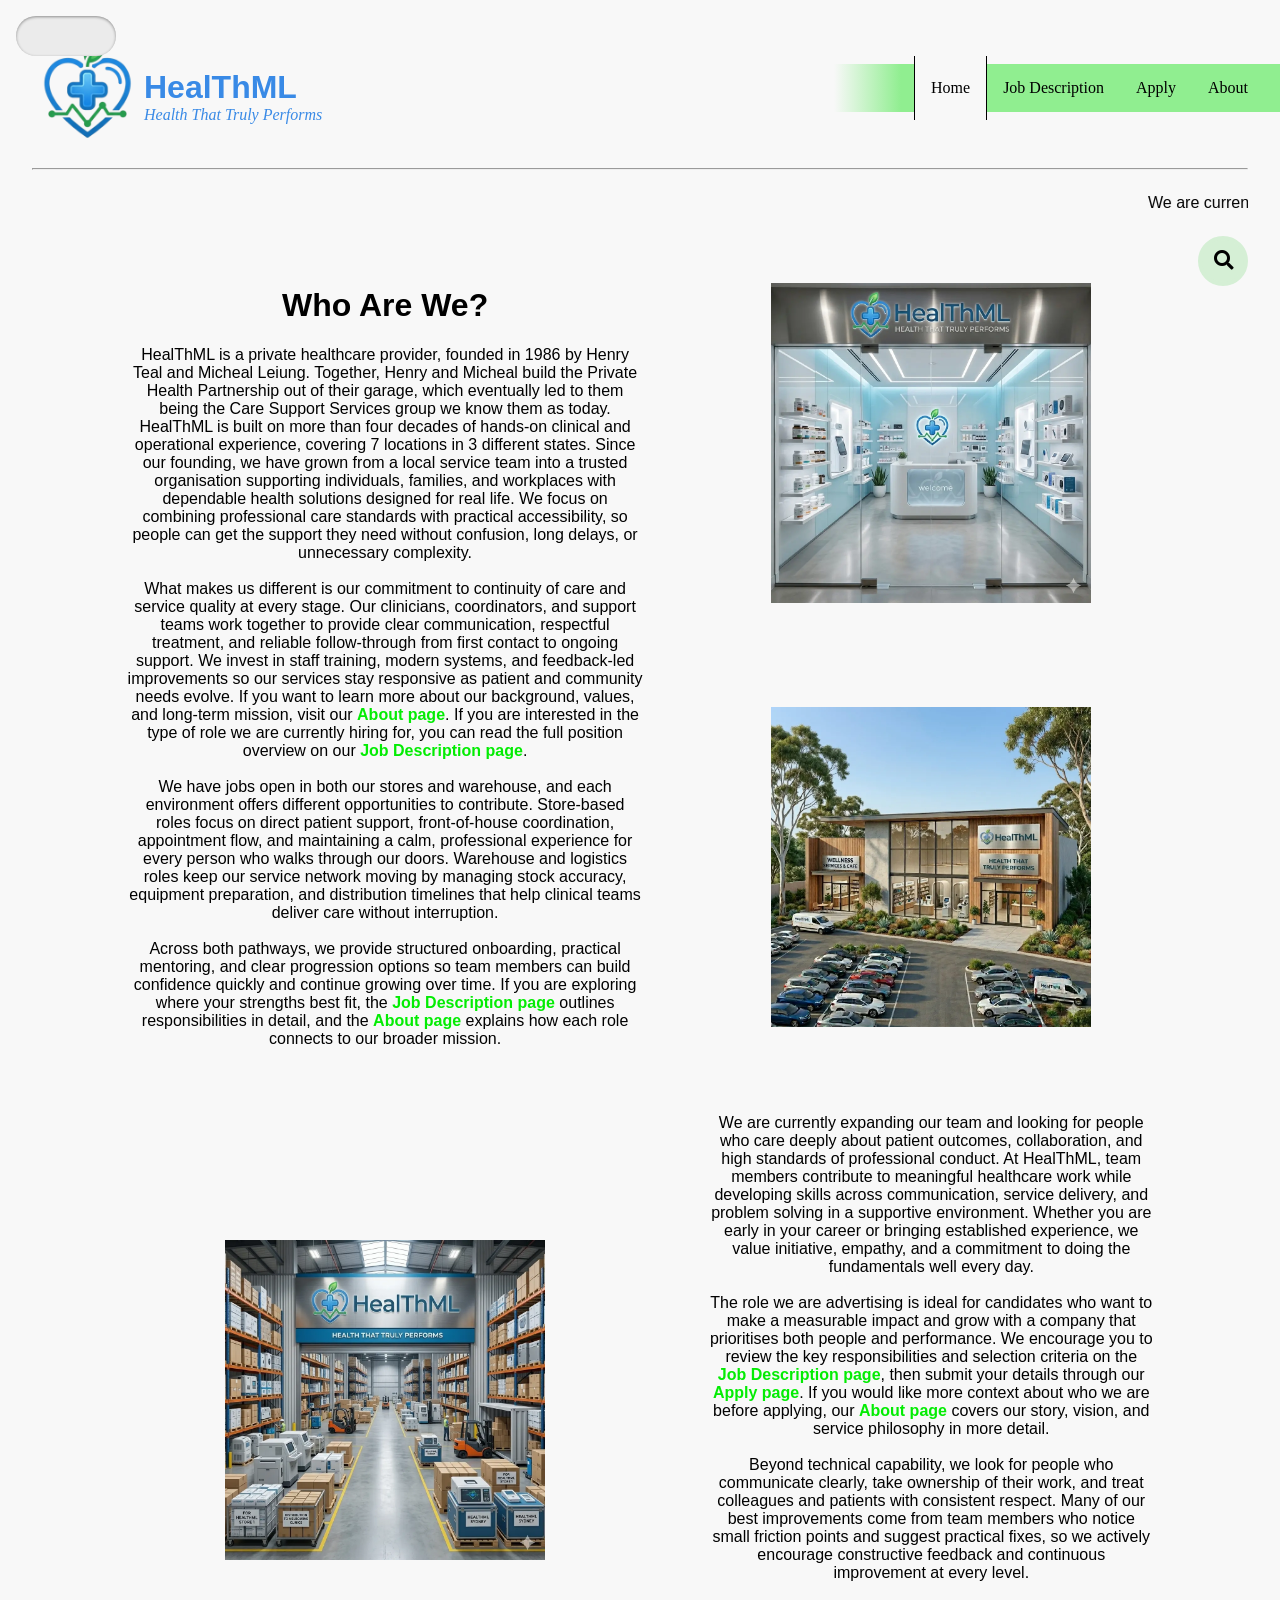
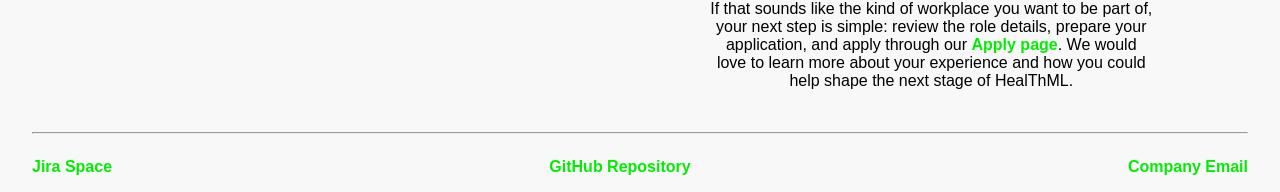
==== index.html @ 68ef6344 "fix(index.html) fixed embed image (hopefully)" ====
<!DOCTYPE html>
<html lang="en">
    <head>
        <meta charset="UTF-8">
        <meta name="viewport" content="width=device-width, initial-scale=1.0">
        <meta name="description" content="Description">
        <meta name="keywords" content="Keywords">
        <meta name="author" content="Tyler Stokes">

        <meta property="og:title" content="HealThML" />
        <meta property="og:description" content="HealThML is the custom HTML and CSS project designed by Tyler Stokes, Zain Khan, Jack Bailey, and Marley Brown" />
        <meta property="og:image" content="/images/logo_full.png" />
        <meta property="og:image:width" content="639" />
        <meta property="og:image:height" content="222" />
        <meta property="og:type" content="website" />

        <title>HealThML Home</title>
        <link rel="stylesheet" href="https://cdnjs.cloudflare.com/ajax/libs/font-awesome/5.15.3/css/all.min.css">
        <link rel="icon" type="image/x-icon" href="/images/favicon.ico">
        <link rel="stylesheet" type="text/css" href="styles/style.css">
        <link rel="stylesheet" type="text/css" href="styles/index_style.css">
    </head>
    <body>

<div class="toggle-wrapper">
  <a href="#dark" class="darkmode-link dark-off"></a>
  <a href="#light" class="darkmode-link dark-on"></a>
</div>

<div id="dark"></div>
<div id="light"></div>
    <div class="background">
        <a href="#main-content" class="skip-link">Skip to main content</a>
        <header>
            <div class="logo">
                <img src="images/logo_transparent.png" alt="Company Logo">
                <div class="logo_text">
                    <h1>HealThML</h1>
                    <p><em>Health That Truly Performs</em></p>
                </div>
            </div>
            <nav id="nav-light" class='nav-style'>
                <ul>
                    <li class="nav_active"><a href="/#light">Home</a></li>
                    <li><a href="job_description#light">Job Description</a></li>
                    <li><a href="apply#light">Apply</a></li>
                    <li><a href="about#light">About</a></li>
                </ul>
            </nav>
            <nav id="nav-dark" class='nav-style'>
                <ul>
                    <li class="nav_active"><a href="/#dark">Home</a></li>
                    <li><a href="job_description#dark">Job Description</a></li>
                    <li><a href="apply#dark">Apply</a></li>
                    <li><a href="about#dark">About</a></li>
                </ul>
            </nav>
        </header>
        <hr>
        <marquee behavior="scroll" direction="left" scrollamount="5" class="marquee">
            <p>We are currently hiring! Check out our <a href="job_description#light" class="link-light">Job Description page</a><a href="job_description#dark" class="link-dark">Job Description page</a> for more details. We would love to have you on our team. If you would like to apply, please visit the <a href="apply#light" class="link-light">Apply</a><a href="apply#dark" class="link-dark">Apply</a> page.</p>
        </marquee>
        <main id="main-content">
            <form action="">
                <label>
                    <input type = "search" placeholder = "Search here...">
                </label>
                <i class="fa fa-search"></i>
            </form>
            <!-- Some of the filler text was created with AI -->
            <table>
                <tr>
                    <td rowspan="2">
                        <h1>Who Are We?</h1>
                        HealThML is a private healthcare provider, founded in 1986 by Henry Teal and Micheal Leiung. Together, Henry and Micheal build the Private Health Partnership out of their garage, which eventually led to them being the Care Support Services group we know them as today. HealThML is built on more than four decades of hands-on clinical and operational experience, covering 7 locations in 3 different states. Since our founding, we have grown from a local service team into a trusted organisation supporting individuals, families, and workplaces with dependable health solutions designed for real life. We focus on combining professional care standards with practical accessibility, so people can get the support they need without confusion, long delays, or unnecessary complexity.
                        <br><br>
                        What makes us different is our commitment to continuity of care and service quality at every stage. Our clinicians, coordinators, and support teams work together to provide clear communication, respectful treatment, and reliable follow-through from first contact to ongoing support. We invest in staff training, modern systems, and feedback-led improvements so our services stay responsive as patient and community needs evolve. If you want to learn more about our background, values, and long-term mission, visit our <a href="about#light" class="link-light">About page</a><a href="about#dark" class="link-dark">About page</a>. If you are interested in the type of role we are currently hiring for, you can read the full position overview on our <a href="job_description#light" class="link-light">Job Description page</a><a href="job_description#dark" class="link-dark">Job Description page</a>.
                        <br><br>
                        We have jobs open in both our stores and warehouse, and each environment offers different opportunities to contribute. Store-based roles focus on direct patient support, front-of-house coordination, appointment flow, and maintaining a calm, professional experience for every person who walks through our doors. Warehouse and logistics roles keep our service network moving by managing stock accuracy, equipment preparation, and distribution timelines that help clinical teams deliver care without interruption.
                        <br><br>
                        Across both pathways, we provide structured onboarding, practical mentoring, and clear progression options so team members can build confidence quickly and continue growing over time. If you are exploring where your strengths best fit, the <a href="job_description#light" class="link-light">Job Description page</a><a href="job_description#dark" class="link-dark">Job Description page</a> outlines responsibilities in detail, and the <a href="about#light" class="link-light">About page</a><a href="about#dark" class="link-dark">About page</a> explains how each role connects to our broader mission.
                    </td>
                    <!-- # Image created with Gemini Ai -->
                    <td><img class="expand" src="images/index/storefront.webp" alt="Smaller Storefront Photo"></td>
                </tr>
                <tr>
                    <!-- # Image created with Gemini Ai -->
                    <td><img class="expand" src="images/index/storefront_2.webp" alt="Larger Storefront Photo"></td>
                </tr>
                <tr>
                    <!-- # Image created with Gemini Ai -->
                    <td><img class="expand" src="images/index/warehouse.webp" alt="Warehouse Photo"></td>
                    <td>
                        We are currently expanding our team and looking for people who care deeply about patient outcomes, collaboration, and high standards of professional conduct. At HealThML, team members contribute to meaningful healthcare work while developing skills across communication, service delivery, and problem solving in a supportive environment. Whether you are early in your career or bringing established experience, we value initiative, empathy, and a commitment to doing the fundamentals well every day.
                        <br><br>
                        The role we are advertising is ideal for candidates who want to make a measurable impact and grow with a company that prioritises both people and performance. We encourage you to review the key responsibilities and selection criteria on the <a href="job_description#light" class="link-light">Job Description page</a><a href="job_description#dark" class="link-dark">Job Description page</a>, then submit your details through our <a href="apply#light" class="link-light">Apply page</a><a href="apply#dark" class="link-dark">Apply page</a>. If you would like more context about who we are before applying, our <a href="about#light" class="link-light">About page</a><a href="about#dark" class="link-dark">About page</a> covers our story, vision, and service philosophy in more detail.
                        <br><br>
                        Beyond technical capability, we look for people who communicate clearly, take ownership of their work, and treat colleagues and patients with consistent respect. Many of our best improvements come from team members who notice small friction points and suggest practical fixes, so we actively encourage constructive feedback and continuous improvement at every level.
                        <br><br>
                        If that sounds like the kind of workplace you want to be part of, your next step is simple: review the role details, prepare your application, and apply through our <a href="apply#light" class="link-light">Apply page</a><a href="apply#dark" class="link-dark">Apply page</a>. We would love to learn more about your experience and how you could help shape the next stage of HealThML.
                    </td>
                </tr>
            </table>
        </main>
        <hr>
        <footer>
            <p><a href="https://week03.atlassian.net/?continue=https%3A%2F%2Fweek03.atlassian.net%2Fwelcome%2Fsoftware%3FprojectId%3D10000&atlOrigin=eyJpIjoiMDAxNWY0ZDYxZmMwNDg2NmJkYjcwYjdlNWU5ZWMwMWQiLCJwIjoiamlyYS1zb2Z0d2FyZSJ9">Jira Space</a></p>
            <p><a href="https://github.com/106429465/razeen-thurs-230-g01">GitHub Repository</a></p>
            <p><a href="mailto:admin@healthml.site">Company Email</a></p>
        </footer>

    </div>
    </body>
</html>
---- styles/style.css ----
@font-face {
  font-family: imperitum;
  src: url('fonts/Imperitum-Regular.ttf');
}

*:not(.nav-style *) {
  box-sizing: border-box;
}

body {
  transition: background-color 0.5s, color 0.5s;
}

.darkmode-link {
  display: block;
  position: relative;
  width: 100px;
  height: 40px;
  border-radius: 40px;
  background-color: #ebebeb;
  box-shadow: inset 0px 1px 3px rgba(0, 0, 0, 0.4);
  transition: 0.3s;
}

.darkmode-link::after {
  content: "";
  position: absolute;
  top: 2px;
  left: 2px;
  width: 36px;
  height: 36px;
  border-radius: 50%;
  background: linear-gradient(180deg, #ffcc89, #d8860b);
  transition: 0.3s;
}

.dark-on {
  display: none;
}

:root:has(#dark:target) .dark-off {
  display: none;
}

:root:has(#dark:target) .dark-on {
  display: block;
  background-color: #242424;
}

:root:has(#dark:target) .dark-on::after {
  left: 62px;
  background: linear-gradient(180deg, #777, #3a3a3a);
}

.link-dark {
  display: none !important;
}

.link-light {
  display: inline-block !important;
}

#nav-light {
  display: inline-block;
}

#nav-dark {
  display: none;
}

:root:has(#dark:target) #nav-light {
  display: none;
}

:root:has(#dark:target) #nav-dark {
  display: block;
}


:root:has(#dark:target) .link-light {
  display: none !important;
}

:root:has(#dark:target) .link-dark {
  display: inline-block !important;
}

:root:has(#light:target) .link-dark {
  display: none;
}

:root:has(#light:target) .link-light {
  display: inline-block;
}

:root:has(#light:target) {
  --bg: white;
  --text: black;
  --toggle-bg: #ebebeb;
  --gradient-bg1: #ffcc89;
  --gradient-bg2: #d8860b;
  --label-left: 2px;
  --primary-color: lime;
  --secondary-color: lightgray;
  --accent-color: lightgreen;
  --text-color: black;
  --link-color: #03ec03;
  --background-color: #f8f8f8;
  --button-color: white;
  --button-background-color: black;
  --button-hover-background-color: #333333;
  --search-color: #d5efd5;
  --table-color: black;
}

:root {
  --bg: white;
  --text: black;
  --toggle-bg: #ebebeb;
  --gradient-bg1: #ffcc89;
  --gradient-bg2: #d8860b;
  --label-left: 2px;
  --primary-color: lime;
  --secondary-color: lightgray;
  --accent-color: lightgreen;
  --text-color: black;
  --link-color: #03ec03;
  --background-color: #f8f8f8;
  --button-color: white;
  --button-background-color: black;
  --button-hover-background-color: #333333;
  --search-color: #d5efd5;
  --table-color: black;
}

@media (prefers-color-scheme: dark) {
  :root:has(#dark:target) {
    --bg: black;
    --text: white;
    --toggle-bg: #242424;
    --gradient-bg1: #777;
    --gradient-bg2: #3a3a3a;
    --label-left: 98px;
    --transformantion: translateX(-100%);
    --primary-color: #00b300;
    --secondary-color: #a6a6a6;
    --accent-color: #398AE6;
    --button-color: #cccccc;
    --button-background-color: #333333;
    --button-hover-background-color: #cccccc;
    --text-color: #ffffff;
    --link-color: #0ac2e3;
    --background-color: #333333;
    --search-color: #31688a;
    --table-color: white;
  }
}

.toggle-wrapper {
  position: absolute;
  top: 1em;
  left: 1em;
}

@media (prefers-color-scheme: dark) {
  #darkmode-toggle:checked~* {
    --bg: white;
    --text: black;
    --toggle-bg: #ebebeb;
    --gradient-bg1: #ffcc89;
    --gradient-bg2: #d8860b;
    --label-left: 37px;
    --primary-color: #00b300;
    --secondary-color: #a6a6a6;
    --accent-color: #99e699;
    --button-color: #cccccc;
    --button-background-color: #333333;
    --button-hover-background-color: #cccccc;
    --text-color: #ffffff;
    --link-color: #1a2d1a;
    --background-color: #333333;
    --search-color: #1a2d1a;
    --primary-color: lime;
    --secondary-color: lightgray;
    --accent-color: lightgreen;
    --text-color: black;
    --link-color: #345634;
    --background-color: #f8f8f8;
    --button-color: white;
    --button-background-color: black;
    --button-hover-background-color: #333333;
    --search-color: #d5efd5;
    --table-color: black;
  }
}


.nav-style {
  text-align: center;
  background-image: linear-gradient(to left, var(--accent-color) 85%, transparent 100%);
  padding: 0 1em 0 5em;
  position: absolute;
  height: 3em;
  right: 0;
  font-family: imperitum, cursive;
}

.nav-style ul {
  margin: 0;
  padding: 0;
  display: inline-flex;
  list-style-type: none;
}

.nav-style ul li {
  text-align: center;
  padding: 1em;
  top: -0.5em;
  align-content: center;
  position: relative;
  display: inline-block;
}

.nav_active {
  cursor: default;
  pointer-events: none;
  border-left: 1px solid var(--text) !important;
  border-right: 1px solid var(--text) !important;
  height: 2em;
  top: -0.5em;
  padding: 0 0 0 0;
  background-color: var(--background-color);
}


@view-transition {
  #navigation: auto;
}

@keyframes FadeOut {
  from {
    opacity: 1;
  }

  to {
    opacity: 0;
  }
}

@keyframes FadeIn {
  from {
    opacity: 0;
  }

  to {
    opacity: 1;
  }
}

main {
  view-transition-name: main-content;
}

::view-transition-group(main-content) {
  background: var(--background-color);
}

::view-transition-old(main-content) {
  animation: FadeOut 0.5s ease-out both;
}

::view-transition-new(main-content) {
  opacity: 0;
  animation: FadeIn 0.25s ease-in 0.25s both;
}

.skip-link {
  position: absolute;
  top: -100px;
  left: 0;
  background: #FFF;
  color: #000;
  padding: 10px;
  z-index: 100;
  transition: top 0.3s;
}

.skip-link:focus {
  top: 0;
}

header {
  display: flex;
  align-items: center;
  justify-content: center;
  color: #1678c3;
  padding-bottom: 1em;
}

@media (max-width: 1340px) {
  header {
    justify-content: flex-start;
  }
}

@media (max-width: 850px) {
  header {
    flex-direction: column-reverse;
  }

  .nav-style {
    justify-content: center;
    right: revert;
    background-image: linear-gradient(to left, transparent 0%, var(--accent-color) 15%, var(--accent-color) 85%, transparent 100%);
    padding: 0 5em 0 5em;
  }

  .logo {
    padding-bottom: 4.5em;
  }
}

.logo {
  justify-content: center;
  display: flex;
  align-items: center;
  color: #398AE6;
}

header img {
  width: 7em;
  height: auto;
}

header p {
  margin-top: 0;
  font-family: cursive;
}

header h1 {
  margin: 1em 0 0 0;
  padding: 0;
}

body {
  background-color: var(--background-color);
  color: var(--text-color);
  font-family: 'Arial', sans-serif;
  margin: 0;
  display: flex;
  height: 100%;
  box-sizing: border-box;
}

html {
  height: 100%;
}

.background {
  background-color: var(--background-color);
  color: var(--text-color);
  font-family: 'Arial', sans-serif;
  width: 100%;
  min-height: 100%;
  padding: 2rem 2rem;
}

a {
  position: relative;
  display: inline-block;
  text-decoration: none;
  color: var(--text);
}

a:not(.nav-style *) {
  font-weight: bold;
  color: var(--link-color);
}

a::after {
  content: '';
  position: absolute;
  left: 0;
  right: 0;
  transform: scaleX(0);
  height: 2px;
  bottom: 0;
  background-color: var(--text-color);
  transform-origin: bottom right;
  transition: transform 0.25s ease-out;
}

a:not(.nav-style *)::after {
  background-color: var(--link-color);
}

a:hover::after {
  transform: scaleX(1);
  transform-origin: bottom left;
}

footer {
  display: flex;
  justify-content: space-between;
}

footer a {
  z-index: 1;
}

.expand {
  -webkit-transition-property: all;
  -webkit-transition-duration: 0.3s;
  -webkit-transition-timing-function: ease;
}

.expand:hover {
  transform: scale(1.5);
  z-index: 4;
}
---- styles/index_style.css ----
#main-content {
    position: relative;
    z-index: 2;
}

form {
    right: 0;
    position: absolute;
    top: 1.8em;
    transform: translateY(-50%);
    transition: width 1s;
    z-index: 5;
    width: 50px;
    height: 50px;
    background: var(--search-color);
    box-sizing: border-box;
    border-radius: 25px;
    border: 4px solid var(--search-color);
}

input {
    position: absolute;
    top: 0;
    left: 0;
    width: 90%;
    height: 42px;
    line-height: 30px;
    outline: 0;
    border: 0;
    display: none;
    font-size: 1em;
    border-radius: 20px;
    padding: 0 20px;
    background-color: var(--search-color);
    color: var(--text);
}

input::placeholder {
    color: var(--text)
}

label {
    transition: all 1s;
}

.fa {
    box-sizing: border-box;
    padding: 10px;
    width: 42px;
    height: 42px;
    position: absolute;
    top: 0;
    right: 0;
    border-radius: 50%;
    color: var(--text);
    text-align: center;
    font-size: 1.2em;
    transition: all 1s;
}

form:hover {
    width: 300px;
    cursor: pointer;
}

form:hover input {
    display: block;
}

form:hover .fa {
    background: var(--text);
    color: var(--search-color);
}

img {
    width: 20em;
}

@media (max-width: 850px) {
    img {
        width: 100%;
    }
}
    
table {
    margin: 0 auto;
    justify-content: center;
    text-align: center;
    width: 90%;
    align-items: center;
}

table td {
    padding: 2em;
}
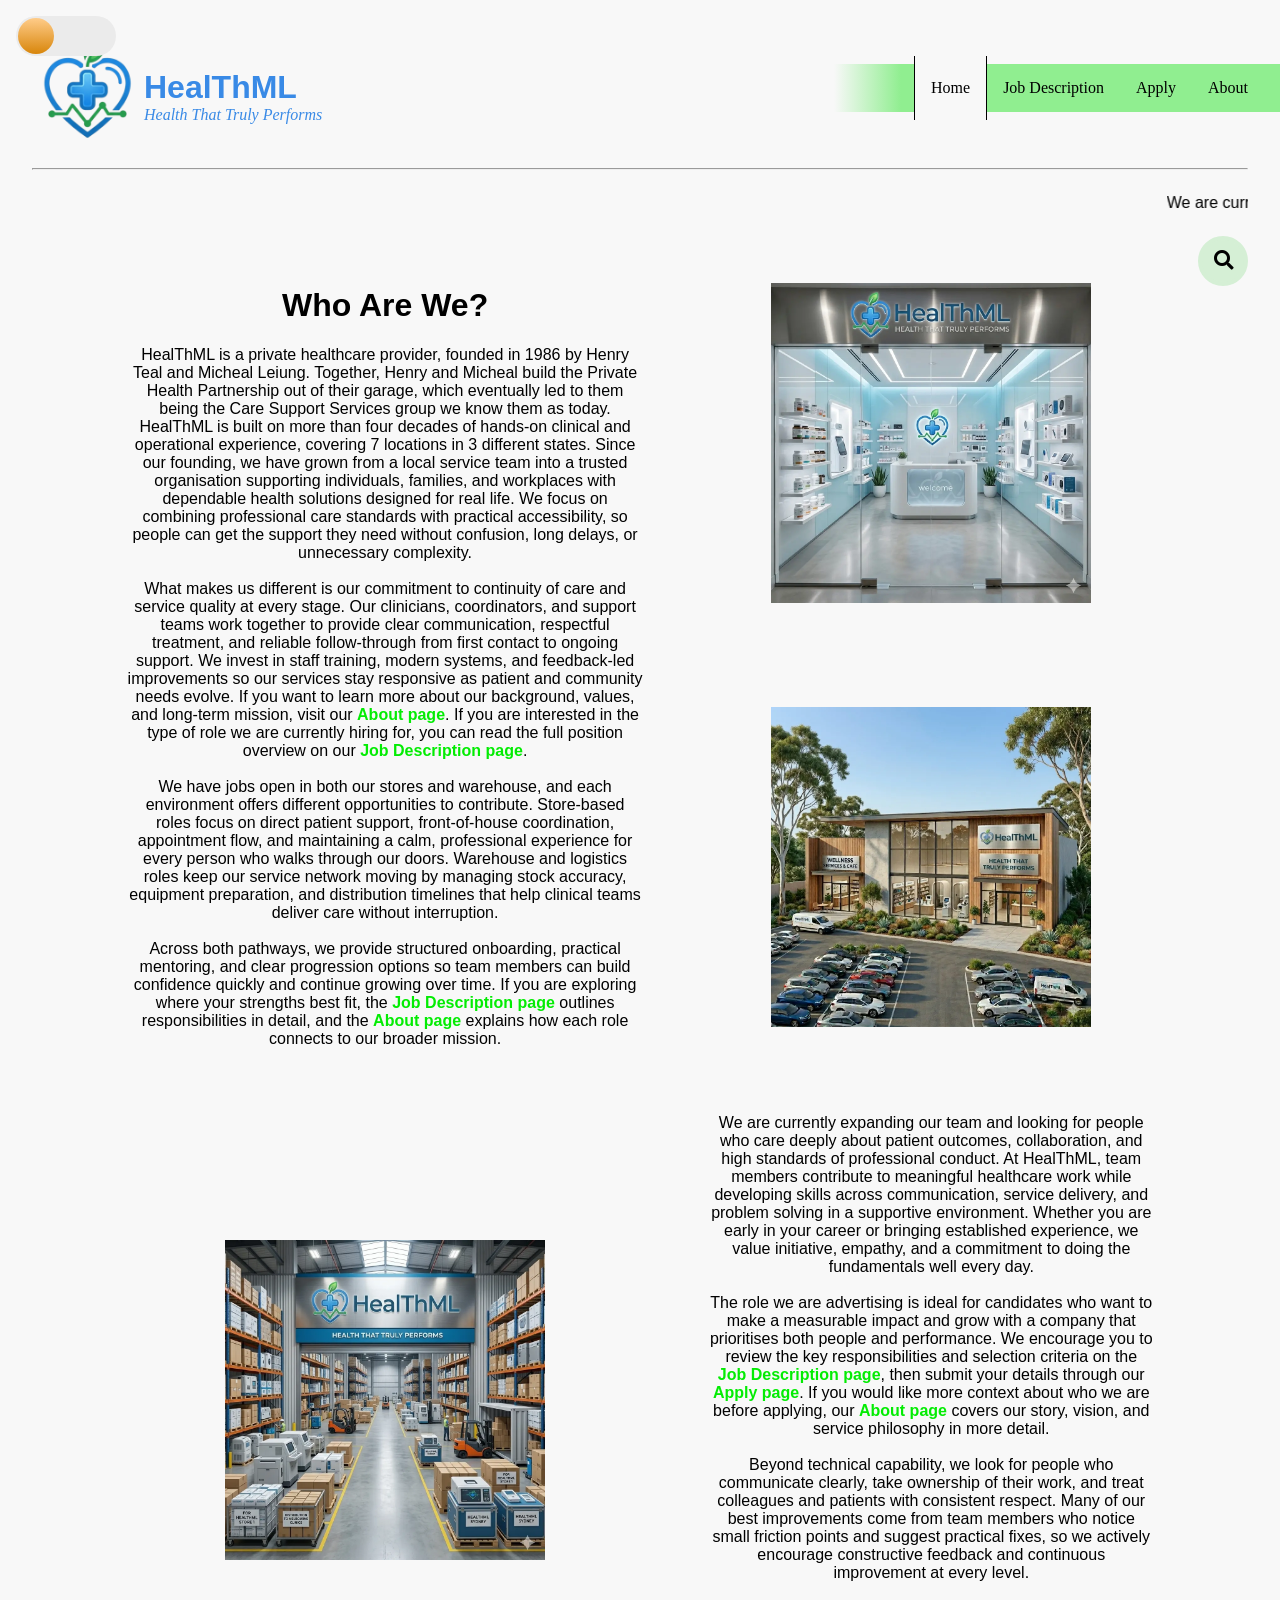
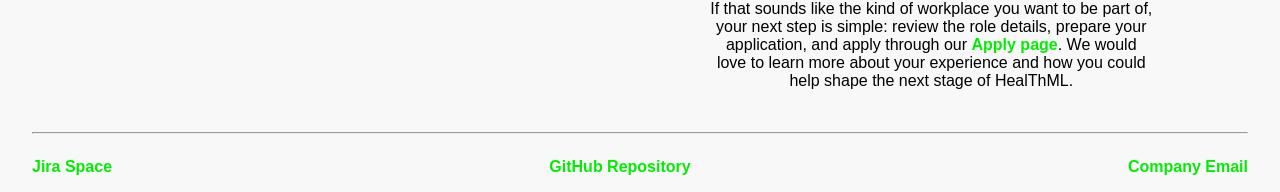
==== commit 9a4af6f1: "fix(*.html, *.css) fixed dark/light mode toggle animations and fixed mobile layout" ====
--- a/index.html
+++ b/index.html
@@ -22,10 +22,12 @@
     </head>
     <body>
 
+    <div class="toggle-bg">
 <div class="toggle-wrapper">
   <a href="#dark" class="darkmode-link dark-off"></a>
   <a href="#light" class="darkmode-link dark-on"></a>
 </div>
+      </div>
 
 <div id="dark"></div>
 <div id="light"></div>
--- a/styles/style.css
+++ b/styles/style.css
@@ -9,6 +9,34 @@
 
 body {
   transition: background-color 0.5s, color 0.5s;
+}
+
+.toggle-bg {
+  position: absolute;
+  width: 100px;
+  height: 40px;
+  border-radius: 40px;
+  background-color: var(--toggle-bg);
+  transition: 0.3s;
+  z-index: 1;
+}
+
+.toggle-bg::after {
+  content: "";
+  position: absolute;
+  top: 2px;
+  left: var(--label-left);
+  width: 36px;
+  height: 36px;
+  border-radius: 50%;
+  background: linear-gradient(180deg, var(--gradient-bg1), var(--gradient-bg2));
+  transition: all 0.3s ease-in-out;
+}
+
+.dark-off,
+.dark-on {
+  z-index: 2;
+  opacity: 0;
 }
 
 .darkmode-link {
@@ -19,10 +47,11 @@
   border-radius: 40px;
   background-color: #ebebeb;
   box-shadow: inset 0px 1px 3px rgba(0, 0, 0, 0.4);
-  transition: 0.3s;
+  transition: all 0.3s ease-in-out;
 }
 
 .darkmode-link::after {
+  display: block;
   content: "";
   position: absolute;
   top: 2px;
@@ -31,8 +60,9 @@
   height: 36px;
   border-radius: 50%;
   background: linear-gradient(180deg, #ffcc89, #d8860b);
-  transition: 0.3s;
-}
+  transition: all 0.3s ease-in-out;
+}
+
 
 .dark-on {
   display: none;
@@ -140,7 +170,7 @@
     --toggle-bg: #242424;
     --gradient-bg1: #777;
     --gradient-bg2: #3a3a3a;
-    --label-left: 98px;
+    --label-left: 62px;
     --transformantion: translateX(-100%);
     --primary-color: #00b300;
     --secondary-color: #a6a6a6;
@@ -156,11 +186,13 @@
   }
 }
 
+.toggle-bg,
 .toggle-wrapper {
   position: absolute;
   top: 1em;
   left: 1em;
 }
+
 
 @media (prefers-color-scheme: dark) {
   #darkmode-toggle:checked~* {
@@ -377,7 +409,7 @@
   color: var(--link-color);
 }
 
-a::after {
+a::after:not(.darkmode-link) {
   content: '';
   position: absolute;
   left: 0;
@@ -390,6 +422,7 @@
   transition: transform 0.25s ease-out;
 }
 
+
 a:not(.nav-style *)::after {
   background-color: var(--link-color);
 }
@@ -418,3 +451,74 @@
   transform: scale(1.5);
   z-index: 4;
 }
+
+@media (max-width: 850px) {
+
+  header {
+    display: flex !important;
+    flex-direction: column !important;
+    align-items: center !important;
+    padding-top: 5em !important;
+  }
+
+  .logo {
+    flex-direction: column !important;
+    text-align: center !important;
+    width: 100% !important;
+  }
+
+  .toggle-wrapper {
+    position: absolute !important;
+    top: 10px !important;
+    left: 50% !important;
+    transform: translateX(-50%);
+  }
+
+  .nav-style {
+    position: relative !important;
+    width: 100% !important;
+    height: auto !important;
+    padding: 10px 0 !important;
+    background-image: none !important;
+    background-color: var(--accent-color) !important;
+    right: auto !important;
+  }
+
+  .nav-style ul {
+    display: flex !important;
+    flex-wrap: wrap !important;
+    justify-content: center !important;
+  }
+
+  .nav-style ul li {
+    padding: 10px !important;
+  }
+
+  .background {
+    padding: 1rem 0.5rem !important;
+  }
+
+  table,
+  thead,
+  tbody,
+  tr,
+  td {
+    display: block !important;
+    width: 100% !important;
+  }
+
+  td {
+    padding: 10px 0 !important;
+    box-sizing: border-box;
+  }
+
+  td img {
+    width: 100% !important;
+    height: auto !important;
+    max-width: 400px;
+    display: block;
+    margin: 20px auto !important;
+  }
+
+
+}
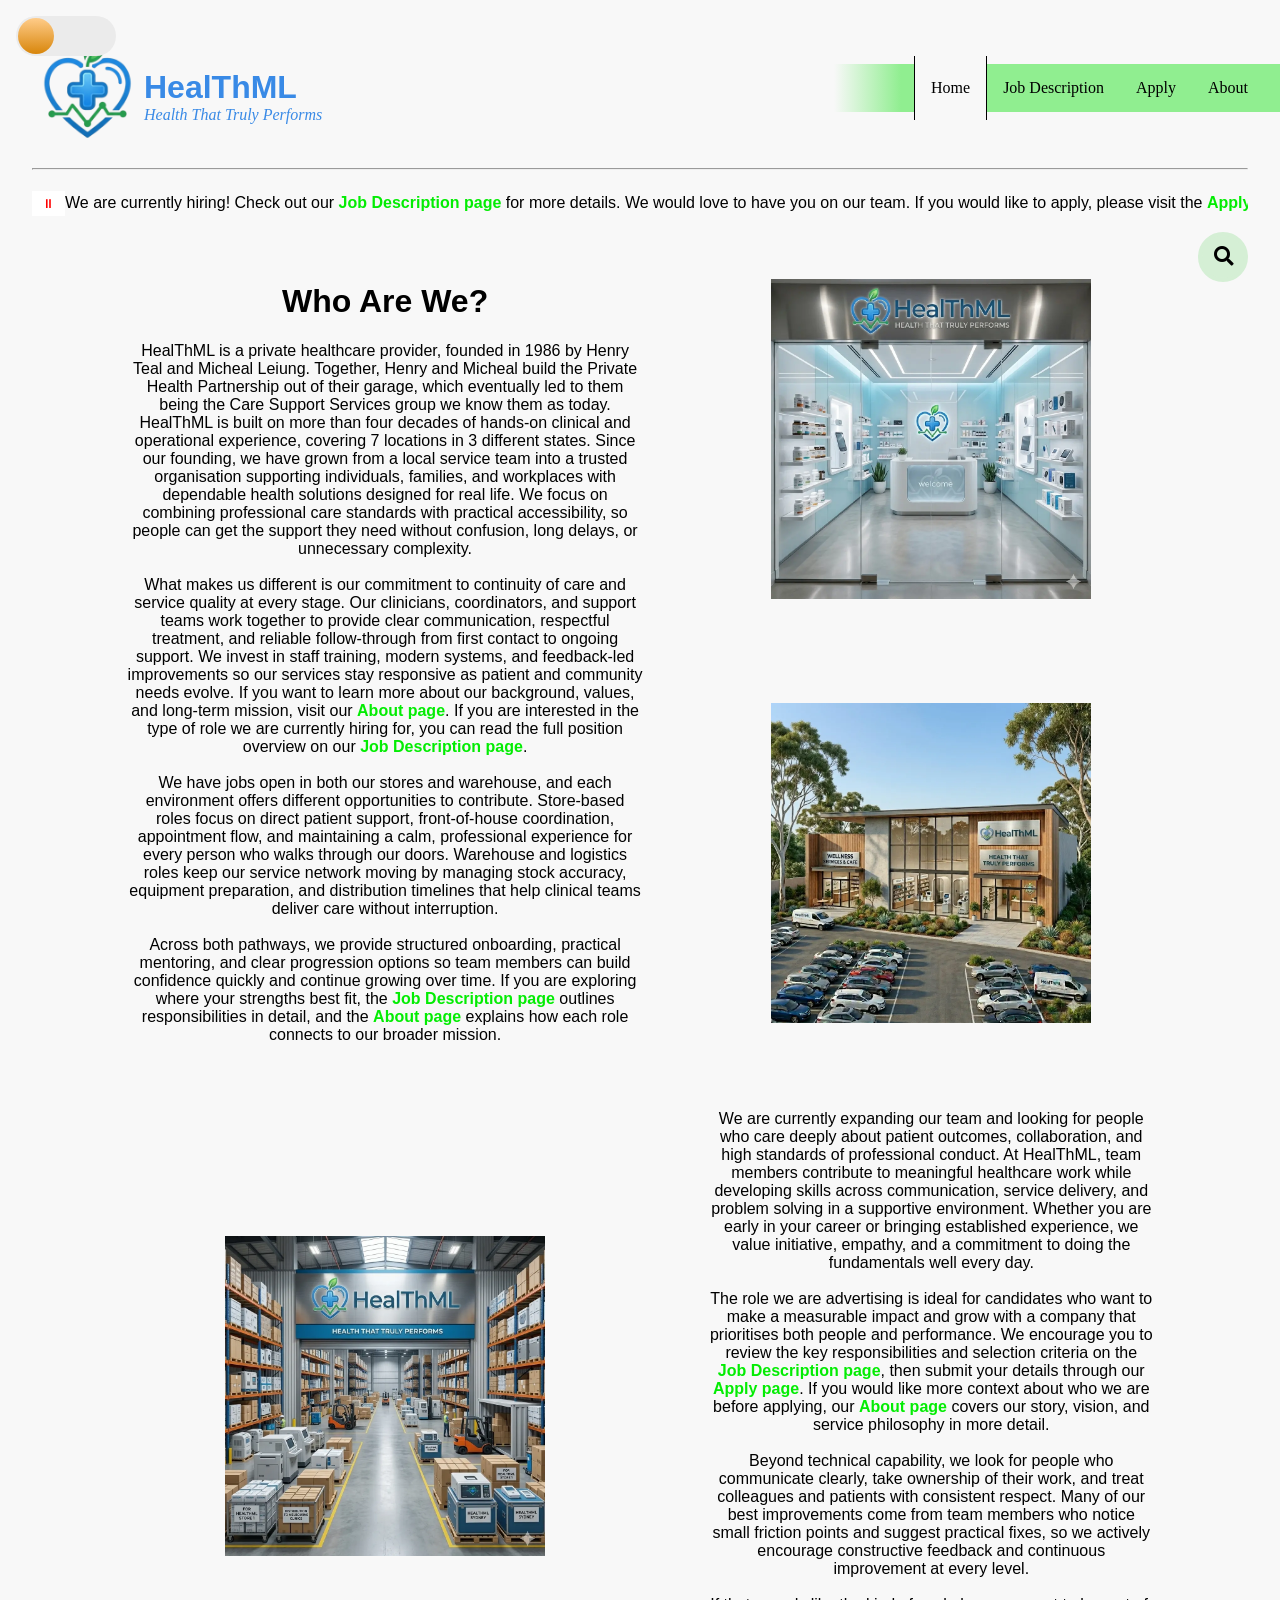
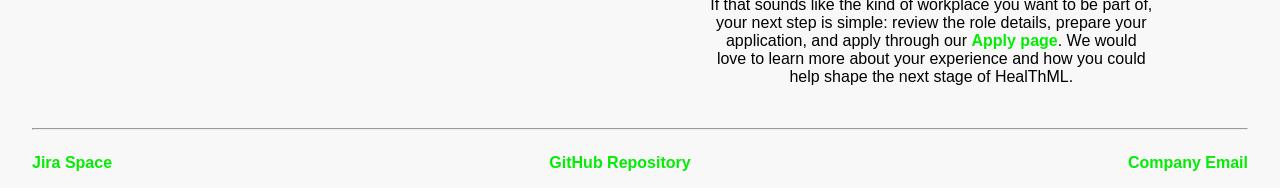
==== commit 9e4423b4: "fix,feat,style(*.html, *.css) fixed WAVE issue that I caused and added pause button to marquee and m" ====
--- a/index.html
+++ b/index.html
@@ -1,5 +1,5 @@
 <!DOCTYPE html>
-<html lang="en">
+<html lang="en-au">
     <head>
         <meta charset="UTF-8">
         <meta name="viewport" content="width=device-width, initial-scale=1.0">
@@ -22,17 +22,23 @@
     </head>
     <body>
 
-    <div class="toggle-bg">
-<div class="toggle-wrapper">
-  <a href="#dark" class="darkmode-link dark-off"></a>
-  <a href="#light" class="darkmode-link dark-on"></a>
+<a href="#main-dark" class="skip-link link-dark" aria-label="Skip to main content">Skip to main content</a>
+<a href="#main-light" class="skip-link link-light" aria-label="Skip to main content">Skip to main content</a>
+
+<div class="toggle-bg">
+    <div class="toggle-wrapper">
+        <input type="checkbox" id="dark-mode-toggle" class="theme-check" style="display:none;">
+        
+        <label for="dark-mode-toggle" class="darkmode-link"></label>
+
+        <a href="#dark" class="persistence-link link-light" aria-hidden="true" aria-label="Switch to dark mode toggle"></a>
+        <a href="#light" class="persistence-link link-dark" aria-hidden="true" aria-label="Switch to light mode toggle"></a>
+    </div>
 </div>
-      </div>
 
 <div id="dark"></div>
 <div id="light"></div>
     <div class="background">
-        <a href="#main-content" class="skip-link">Skip to main content</a>
         <header>
             <div class="logo">
                 <img src="images/logo_transparent.png" alt="Company Logo">
@@ -59,10 +65,24 @@
             </nav>
         </header>
         <hr>
-        <marquee behavior="scroll" direction="left" scrollamount="5" class="marquee">
-            <p>We are currently hiring! Check out our <a href="job_description#light" class="link-light">Job Description page</a><a href="job_description#dark" class="link-dark">Job Description page</a> for more details. We would love to have you on our team. If you would like to apply, please visit the <a href="apply#light" class="link-light">Apply</a><a href="apply#dark" class="link-dark">Apply</a> page.</p>
-        </marquee>
+<div class="ticker-wrapper">
+    <input type="checkbox" id="pause-toggle" class="pause-check">
+    <label for="pause-toggle" class="pause-label" aria-label="pause/resume scrolling-content"></label>
+
+    <div class="scrolling-content">
+      <p>We are currently hiring! Check out our 
+        <a href="job_description#light" class="link-light">Job Description page</a>
+        <a href="job_description#dark" class="link-dark">Job Description page</a> 
+        for more details. We would love to have you on our team. 
+        If you would like to apply, please visit the 
+        <a href="apply#light" class="link-light">Apply</a>
+        <a href="apply#dark" class="link-dark">Apply</a> page.
+      </p>
+    </div>
+</div>
         <main id="main-content">
+        <div id="main-dark"></div>
+        <div id="main-light"></div>
             <form action="">
                 <label>
                     <input type = "search" placeholder = "Search here...">
--- a/styles/style.css
+++ b/styles/style.css
@@ -7,25 +7,94 @@
   box-sizing: border-box;
 }
 
+
 body {
   transition: background-color 0.5s, color 0.5s;
 }
 
+/* 1. Reset the label so it doesn't block other page links */
+.darkmode-link {
+  display: block;
+  width: 100px;
+  height: 40px;
+  cursor: pointer;
+  z-index: 1;
+  /* Lower than the links */
+}
+
+/* 2. Make the specific toggle links fill ONLY the toggle area */
+.persistence-link {
+  position: absolute;
+  top: 0;
+  left: 0;
+  width: 100px;
+  height: 40px;
+  z-index: 10;
+  /* High z-index so they get the click */
+  text-decoration: none;
+}
+
+
+/* 3. Stop the links from showing up as blue/underlined text */
+.persistence-link::after {
+  content: none !important;
+}
+
+:root:has(#dark:target),
+:root:has(#main-dark:target),
+:root:has(#dark-mode-toggle:checked) {
+  --background-color: #333333;
+  --text-color: #ffffff;
+  --toggle-bg: #242424;
+  --label-left: 62px;
+}
+
+.darkmode-link a {
+  text-decoration: none;
+  color: transparent;
+  user-select: none;
+}
+
+:root:has(#dark:target) .darkmode-link .link-light:not(.skip-link),
+:root:has(#main-dark:target) .darkmode-link .link-light:not(.skip-link) {
+  display: none !important;
+}
+
+:root:has(#dark:target) .link-light.skip-link,
+:root:has(#main-dark:target) .link-light.skip-link {
+  visibility: collapse !important;
+}
+
+:root:has(#light:target) .darkmode-link .link-dark:not(.skip-link),
+:root:has(#main-light:target) .darkmode-link .link-dark:not(.skip-link) {
+  display: none !important;
+}
+
+:root:has(#light:target) .link-dark.skip-link,
+:root:has(#main-light:target) .link-dark.skip-link {
+  visibility: collapse !important;
+}
+
+/* THE VISUAL TOGGLE (The one you see) */
 .toggle-bg {
   position: absolute;
   width: 100px;
   height: 40px;
   border-radius: 40px;
   background-color: var(--toggle-bg);
+  /* This changes with the theme */
   transition: 0.3s;
   z-index: 1;
-}
-
+  /* Sits behind the click layer */
+}
+
+/* THE CIRCLE (The one you see) */
 .toggle-bg::after {
   content: "";
   position: absolute;
   top: 2px;
   left: var(--label-left);
+  /* Moves with the theme */
   width: 36px;
   height: 36px;
   border-radius: 50%;
@@ -33,56 +102,60 @@
   transition: all 0.3s ease-in-out;
 }
 
+.darkmode-link {
+  display: block;
+  position: absolute;
+  width: 100px;
+  height: 40px;
+  background: transparent;
+  box-shadow: none;
+  z-index: 5;
+  cursor: pointer;
+}
+
+.darkmode-link::after {
+  content: none !important;
+}
+
 .dark-off,
 .dark-on {
   z-index: 2;
   opacity: 0;
 }
 
-.darkmode-link {
-  display: block;
-  position: relative;
-  width: 100px;
-  height: 40px;
-  border-radius: 40px;
-  background-color: #ebebeb;
-  box-shadow: inset 0px 1px 3px rgba(0, 0, 0, 0.4);
-  transition: all 0.3s ease-in-out;
-}
-
-.darkmode-link::after {
-  display: block;
-  content: "";
-  position: absolute;
-  top: 2px;
-  left: 2px;
-  width: 36px;
-  height: 36px;
-  border-radius: 50%;
-  background: linear-gradient(180deg, #ffcc89, #d8860b);
-  transition: all 0.3s ease-in-out;
-}
-
-
 .dark-on {
   display: none;
 }
 
+:root:has(#dark:target) .skip-link,
+:root:has(#main-dark:target) .skip-link,
+:root:has(#dark-mode-toggle:checked) .skip-link {
+  background: var(--background-color);
+  color: var(--link-color);
+  border: 1px solid #ffffff;
+}
+
+:root:has(#dark-mode-toggle:checked) .dark-off,
+:root:has(#main-dark:target) .dark-off,
 :root:has(#dark:target) .dark-off {
   display: none;
 }
 
+:root:has(#dark-mode-toggle:checked) .dark-on,
+:root:has(#main-dark:target) .dark-on,
 :root:has(#dark:target) .dark-on {
   display: block;
   background-color: #242424;
 }
 
+:root:has(#dark-mode-toggle:checked) .dark-on::after,
+:root:has(#main-dark:target) .dark-on::after,
 :root:has(#dark:target) .dark-on::after {
   left: 62px;
   background: linear-gradient(180deg, #777, #3a3a3a);
 }
 
-.link-dark {
+.link-dark:not(.skip-link) {
   display: none !important;
 }
 
@@ -98,31 +171,57 @@
   display: none;
 }
 
+:root:has(#dark-mode-toggle:checked) #nav-light,
+:root:has(#main-dark:target) #nav-light,
 :root:has(#dark:target) #nav-light {
   display: none;
 }
 
+:root:has(#dark-mode-toggle:checked) #nav-dark,
+:root:has(#main-dark:target) #nav-dark,
 :root:has(#dark:target) #nav-dark {
   display: block;
 }
 
 
-:root:has(#dark:target) .link-light {
+:root:has(#dark-mode-toggle:checked) .link-light:not(.skip-link),
+:root:has(#main-dark:target) .link-light:not(.skip-link),
+:root:has(#dark:target) .link-light:not(.skip-link) {
   display: none !important;
 }
 
-:root:has(#dark:target) .link-dark {
+:root:has(#dark-mode-toggle:checked) .link-light.skip-link,
+:root:has(#main-dark:target) .link-light.skip-link,
+:root:has(#dark:target) .link-light.skip-link {
+  visibility: collapse !important;
+}
+
+:root:has(#dark-mode-toggle:checked) .link-dark:not(.skip-link),
+:root:has(#main-dark:target) .link-dark:not(.skip-link),
+:root:has(#dark:target) .link-dark:not(.skip-link) {
   display: inline-block !important;
 }
 
-:root:has(#light:target) .link-dark {
+:root:has(#dark-mode-toggle:unchecked) .link-dark:not(.skip-link),
+:root:has(#main-light:target) .link-dark:not(.skip-link),
+:root:has(#light:target) .link-dark:not(.skip-link) {
   display: none;
 }
 
-:root:has(#light:target) .link-light {
+:root:has(#dark-mode-toggle:unchecked) .link-dark.skip-link,
+:root:has(#main-light:target) .link-dark.skip-link,
+:root:has(#light:target) .link-dark.skip-link {
+  visibility: collapse;
+}
+
+:root:has(#dark-mode-toggle:unchecked) .link-light.skip-link,
+:root:has(#main-light:target) .link-light.skip-link,
+:root:has(#light:target) .link-light.skip-link {
   display: inline-block;
 }
 
+:root:has(#main-light:target),
+:root:has(#dark-mode-toggle:unchecked),
 :root:has(#light:target) {
   --bg: white;
   --text: black;
@@ -164,6 +263,9 @@
 }
 
 @media (prefers-color-scheme: dark) {
+
+  :root:has(#main-dark:target),
+  :root:has(#dark-mode-toggle:checked),
   :root:has(#dark:target) {
     --bg: black;
     --text: white;
@@ -409,7 +511,7 @@
   color: var(--link-color);
 }
 
-a::after:not(.darkmode-link) {
+a:not(.persistence-link):not(.skip-link):not(.darkmode-link)::after {
   content: '';
   position: absolute;
   left: 0;
@@ -422,6 +524,10 @@
   transition: transform 0.25s ease-out;
 }
 
+a:not(.persistence-link):not(.skip-link):not(.darkmode-link):hover::after {
+  transform: scaleX(1);
+  transform-origin: bottom left;
+}
 
 a:not(.nav-style *)::after {
   background-color: var(--link-color);
@@ -450,6 +556,108 @@
 .expand:hover {
   transform: scale(1.5);
   z-index: 4;
+}
+
+@media (max-width: 1024px) {
+  .toggle-wrapper {
+    position: absolute !important;
+    top: 10px !important;
+    left: 50% !important;
+  }
+
+  header {
+    display: flex !important;
+    flex-direction: row !important;
+    align-items: left !important;
+    padding-top: 5em !important;
+  }
+
+  .logo {
+    flex-direction: row !important;
+    text-align: left !important;
+    width: 50% !important;
+  }
+
+}
+
+@keyframes scrollLeft {
+  from {
+    transform: translateX(100%);
+  }
+
+  to {
+    transform: translateX(-100%);
+  }
+}
+
+.scrolling-content {
+  display: inline-block;
+  overflow-x: hidden;
+  white-space: nowrap;
+  animation: scrollLeft 15s linear infinite;
+}
+
+
+
+.ticker-wrapper {
+  display: flex;
+  align-items: center;
+  flex-grow: 1;
+  overflow: hidden;
+  white-space: nowrap;
+  position: relative;
+}
+
+@keyframes scrollLeft {
+  from {
+    transform: translateX(100vw);
+  }
+
+  to {
+    transform: translateX(-100%);
+  }
+}
+
+.scrolling-content {
+  display: inline-block;
+  white-space: nowrap;
+  animation: scrollLeft 30s linear infinite;
+}
+
+.pause-check:checked~.scrolling-content {
+  animation-play-state: paused;
+}
+
+.pause-label {
+  cursor: pointer;
+  padding: 5px 10px;
+  font-size: 0.8rem;
+}
+
+.pause-check:checked~.pause-label::after {
+  content: "▶︎";
+}
+
+.pause-check:not(:checked)~.pause-label::after {
+  content: "⏸";
+}
+
+.pause-check {
+  display: none;
+}
+
+.pause-label {
+  font-size: 20;
+  position: relative;
+  z-index: 10;
+  background-color: white;
+  color: red;
+}
+
+.scrolling-content {
+  position: relative;
+  z-index: 1;
+  /* Lower number = behind the button */
 }
 
 @media (max-width: 850px) {
@@ -471,7 +679,6 @@
     position: absolute !important;
     top: 10px !important;
     left: 50% !important;
-    transform: translateX(-50%);
   }
 
   .nav-style {
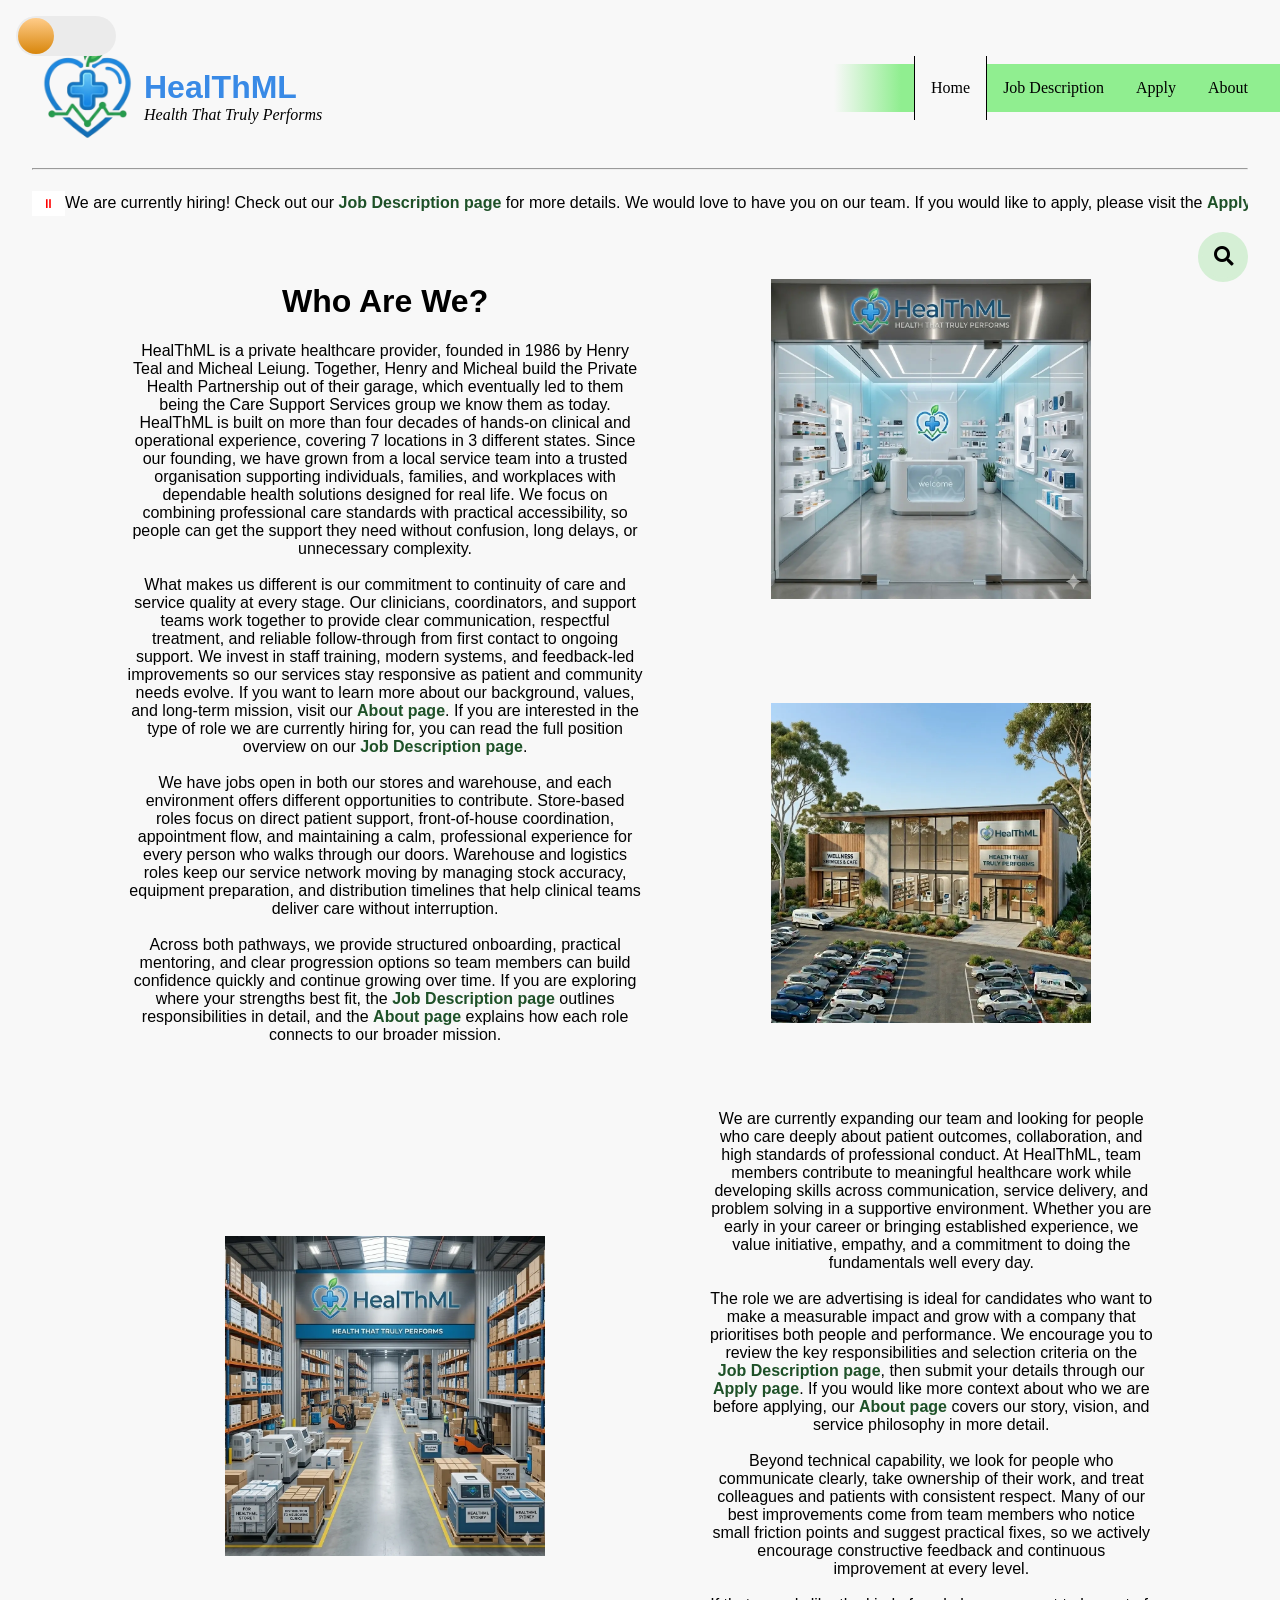
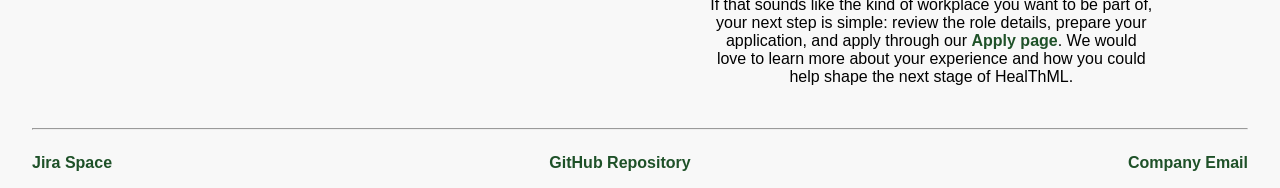
==== commit 25e52784: "fix(index.html, styles/style.css) fixed all WAVE errors and got the dark mode toggle working perfect" ====
--- a/index.html
+++ b/index.html
@@ -29,10 +29,10 @@
     <div class="toggle-wrapper">
         <input type="checkbox" id="dark-mode-toggle" class="theme-check" style="display:none;">
         
-        <label for="dark-mode-toggle" class="darkmode-link"></label>
+        <label for="dark-mode-toggle" class="darkmode-link" aria-label="dark mode toggle"></label>
 
-        <a href="#dark" class="persistence-link link-light" aria-hidden="true" aria-label="Switch to dark mode toggle"></a>
-        <a href="#light" class="persistence-link link-dark" aria-hidden="true" aria-label="Switch to light mode toggle"></a>
+        <a href="#dark" class="persistence-link link-dark"  aria-label="Switch to dark mode toggle"></a>
+        <a href="#light" class="persistence-link link-light"  aria-label="Switch to light mode toggle"></a>
     </div>
 </div>
 
@@ -44,7 +44,7 @@
                 <img src="images/logo_transparent.png" alt="Company Logo">
                 <div class="logo_text">
                     <h1>HealThML</h1>
-                    <p><em>Health That Truly Performs</em></p>
+                    <p style="color:var(--text-color);"><em>Health That Truly Performs</em></p>
                 </div>
             </div>
             <nav id="nav-light" class='nav-style'>
@@ -84,7 +84,7 @@
         <div id="main-dark"></div>
         <div id="main-light"></div>
             <form action="">
-                <label>
+                <label aria-label="Search for content on the website">
                     <input type = "search" placeholder = "Search here...">
                 </label>
                 <i class="fa fa-search"></i>
--- a/styles/style.css
+++ b/styles/style.css
@@ -3,226 +3,10 @@
   src: url('fonts/Imperitum-Regular.ttf');
 }
 
-*:not(.nav-style *) {
-  box-sizing: border-box;
-}
-
-
-body {
-  transition: background-color 0.5s, color 0.5s;
-}
-
-/* 1. Reset the label so it doesn't block other page links */
-.darkmode-link {
-  display: block;
-  width: 100px;
-  height: 40px;
-  cursor: pointer;
-  z-index: 1;
-  /* Lower than the links */
-}
-
-/* 2. Make the specific toggle links fill ONLY the toggle area */
-.persistence-link {
-  position: absolute;
-  top: 0;
-  left: 0;
-  width: 100px;
-  height: 40px;
-  z-index: 10;
-  /* High z-index so they get the click */
-  text-decoration: none;
-}
-
-
-/* 3. Stop the links from showing up as blue/underlined text */
-.persistence-link::after {
-  content: none !important;
-}
-
-:root:has(#dark:target),
-:root:has(#main-dark:target),
-:root:has(#dark-mode-toggle:checked) {
-  --background-color: #333333;
-  --text-color: #ffffff;
-  --toggle-bg: #242424;
-  --label-left: 62px;
-}
-
-.darkmode-link a {
-  text-decoration: none;
-  color: transparent;
-  user-select: none;
-}
-
-:root:has(#dark:target) .darkmode-link .link-light:not(.skip-link),
-:root:has(#main-dark:target) .darkmode-link .link-light:not(.skip-link) {
-  display: none !important;
-}
-
-:root:has(#dark:target) .link-light.skip-link,
-:root:has(#main-dark:target) .link-light.skip-link {
-  visibility: collapse !important;
-}
-
-:root:has(#light:target) .darkmode-link .link-dark:not(.skip-link),
-:root:has(#main-light:target) .darkmode-link .link-dark:not(.skip-link) {
-  display: none !important;
-}
-
-:root:has(#light:target) .link-dark.skip-link,
-:root:has(#main-light:target) .link-dark.skip-link {
-  visibility: collapse !important;
-}
-
-/* THE VISUAL TOGGLE (The one you see) */
-.toggle-bg {
-  position: absolute;
-  width: 100px;
-  height: 40px;
-  border-radius: 40px;
-  background-color: var(--toggle-bg);
-  /* This changes with the theme */
-  transition: 0.3s;
-  z-index: 1;
-  /* Sits behind the click layer */
-}
-
-/* THE CIRCLE (The one you see) */
-.toggle-bg::after {
-  content: "";
-  position: absolute;
-  top: 2px;
-  left: var(--label-left);
-  /* Moves with the theme */
-  width: 36px;
-  height: 36px;
-  border-radius: 50%;
-  background: linear-gradient(180deg, var(--gradient-bg1), var(--gradient-bg2));
-  transition: all 0.3s ease-in-out;
-}
-
-.darkmode-link {
-  display: block;
-  position: absolute;
-  width: 100px;
-  height: 40px;
-  background: transparent;
-  box-shadow: none;
-  z-index: 5;
-  cursor: pointer;
-}
-
-.darkmode-link::after {
-  content: none !important;
-}
-
-.dark-off,
-.dark-on {
-  z-index: 2;
-  opacity: 0;
-}
-
-.dark-on {
-  display: none;
-}
-
-:root:has(#dark:target) .skip-link,
-:root:has(#main-dark:target) .skip-link,
-:root:has(#dark-mode-toggle:checked) .skip-link {
-  background: var(--background-color);
-  color: var(--link-color);
-  border: 1px solid #ffffff;
-}
-
-:root:has(#dark-mode-toggle:checked) .dark-off,
-:root:has(#main-dark:target) .dark-off,
-:root:has(#dark:target) .dark-off {
-  display: none;
-}
-
-:root:has(#dark-mode-toggle:checked) .dark-on,
-:root:has(#main-dark:target) .dark-on,
-:root:has(#dark:target) .dark-on {
-  display: block;
-  background-color: #242424;
-}
-
-:root:has(#dark-mode-toggle:checked) .dark-on::after,
-:root:has(#main-dark:target) .dark-on::after,
-:root:has(#dark:target) .dark-on::after {
-  left: 62px;
-  background: linear-gradient(180deg, #777, #3a3a3a);
-}
-
-.link-dark:not(.skip-link) {
-  display: none !important;
-}
-
-.link-light {
-  display: inline-block !important;
-}
-
-#nav-light {
-  display: inline-block;
-}
-
-#nav-dark {
-  display: none;
-}
-
-:root:has(#dark-mode-toggle:checked) #nav-light,
-:root:has(#main-dark:target) #nav-light,
-:root:has(#dark:target) #nav-light {
-  display: none;
-}
-
-:root:has(#dark-mode-toggle:checked) #nav-dark,
-:root:has(#main-dark:target) #nav-dark,
-:root:has(#dark:target) #nav-dark {
-  display: block;
-}
-
-
-:root:has(#dark-mode-toggle:checked) .link-light:not(.skip-link),
-:root:has(#main-dark:target) .link-light:not(.skip-link),
-:root:has(#dark:target) .link-light:not(.skip-link) {
-  display: none !important;
-}
-
-:root:has(#dark-mode-toggle:checked) .link-light.skip-link,
-:root:has(#main-dark:target) .link-light.skip-link,
-:root:has(#dark:target) .link-light.skip-link {
-  visibility: collapse !important;
-}
-
-:root:has(#dark-mode-toggle:checked) .link-dark:not(.skip-link),
-:root:has(#main-dark:target) .link-dark:not(.skip-link),
-:root:has(#dark:target) .link-dark:not(.skip-link) {
-  display: inline-block !important;
-}
-
-:root:has(#dark-mode-toggle:unchecked) .link-dark:not(.skip-link),
-:root:has(#main-light:target) .link-dark:not(.skip-link),
-:root:has(#light:target) .link-dark:not(.skip-link) {
-  display: none;
-}
-
-:root:has(#dark-mode-toggle:unchecked) .link-dark.skip-link,
-:root:has(#main-light:target) .link-dark.skip-link,
-:root:has(#light:target) .link-dark.skip-link {
-  visibility: collapse;
-}
-
-:root:has(#dark-mode-toggle:unchecked) .link-light.skip-link,
-:root:has(#main-light:target) .link-light.skip-link,
-:root:has(#light:target) .link-light.skip-link {
-  display: inline-block;
-}
-
+/* The following 3 :root section actually let the css themse work*/
 :root:has(#main-light:target),
-:root:has(#dark-mode-toggle:unchecked),
-:root:has(#light:target) {
+:root:has(#light:target),
+:root:not(:has(#dark-mode-toggle:checked)):not(:has(#main-dark:target)):not(:has(#dark:target)) {
   --bg: white;
   --text: black;
   --toggle-bg: #ebebeb;
@@ -233,7 +17,7 @@
   --secondary-color: lightgray;
   --accent-color: lightgreen;
   --text-color: black;
-  --link-color: #03ec03;
+  --link-color: #1E5128;
   --background-color: #f8f8f8;
   --button-color: white;
   --button-background-color: black;
@@ -242,51 +26,211 @@
   --table-color: black;
 }
 
-:root {
-  --bg: white;
-  --text: black;
-  --toggle-bg: #ebebeb;
-  --gradient-bg1: #ffcc89;
-  --gradient-bg2: #d8860b;
-  --label-left: 2px;
-  --primary-color: lime;
-  --secondary-color: lightgray;
-  --accent-color: lightgreen;
-  --text-color: black;
-  --link-color: #03ec03;
-  --background-color: #f8f8f8;
-  --button-color: white;
-  --button-background-color: black;
-  --button-hover-background-color: #333333;
-  --search-color: #d5efd5;
-  --table-color: black;
-}
-
-@media (prefers-color-scheme: dark) {
-
-  :root:has(#main-dark:target),
-  :root:has(#dark-mode-toggle:checked),
-  :root:has(#dark:target) {
-    --bg: black;
-    --text: white;
-    --toggle-bg: #242424;
-    --gradient-bg1: #777;
-    --gradient-bg2: #3a3a3a;
-    --label-left: 62px;
-    --transformantion: translateX(-100%);
-    --primary-color: #00b300;
-    --secondary-color: #a6a6a6;
-    --accent-color: #398AE6;
-    --button-color: #cccccc;
-    --button-background-color: #333333;
-    --button-hover-background-color: #cccccc;
-    --text-color: #ffffff;
-    --link-color: #0ac2e3;
-    --background-color: #333333;
-    --search-color: #31688a;
-    --table-color: white;
-  }
-}
+
+:root:not(:has(#light:target)):not(:has(#main-light:target)):has(#main-dark:target),
+:root:not(:has(#light:target)):not(:has(#main-light:target)):has(#dark-mode-toggle:checked),
+:root:not(:has(#light:target)):not(:has(#main-light:target)):has(#dark:target) {
+  --bg: black;
+  --text: white;
+  --toggle-bg: #242424;
+  --gradient-bg1: #777;
+  --gradient-bg2: #3a3a3a;
+  --label-left: 62px;
+  --transformation: translateX(-100%);
+  --primary-color: #00b300;
+  --secondary-color: #a6a6a6;
+  --accent-color: #398AE6;
+  --button-color: #cccccc;
+  --button-background-color: #333333;
+  --button-hover-background-color: #cccccc;
+  --text-color: #ffffff;
+  --link-color: #0ac2e3;
+  --background-color: #333333;
+  --search-color: #31688a;
+  --table-color: white;
+}
+
+:root:has(#dark-mode-toggle:checked) .link-dark.skip-link,
+:root:has(#main-dark:target) .link-dark.skip-link,
+:root:has(#dark:target) .link-dark.skip-link,
+:root:has(#dark-mode-toggle:not(:checked)) .link-light.skip-link,
+:root:has(#main-light:target) .link-light.skip-link,
+:root:has(#light:target) .link-light.skip-link {
+  display: inline-block;
+}
+
+:root:not(:has(#dark:target)):not(:has(#main-dark:target)):not(:has(#dark-mode-toggle:checked)) .link-light.persistence-link {
+  display: none !important;
+}
+
+:root:has(#dark:target) .link-dark.persistence-link,
+:root:has(#main-dark:target) .link-dark.persistence-link,
+:root:has(#dark-mode-toggle:checked) .link-dark.persistence-link {
+  display: none !important;
+}
+
+:root:has(#dark-mode-toggle:not(:checked)) .link-dark:not(.skip-link):not(.persistence-link),
+:root:has(#light:target) .darkmode-link .link-dark:not(.skip-link):not(.persistence-link),
+:root:has(#main-light:target) .darkmode-link .link-dark:not(.skip-link):not(.persistence-link),
+:root:has(#dark-mode-toggle:checked) .link-light:not(.skip-link):not(.persistence-link),
+:root:has(#dark:target) .link-light:not(.skip-link):not(.persistence-link),
+:root:has(#main-dark:target) .link-light:not(.skip-link):not(.persistence-link) {
+  display: none !important;
+}
+
+
+
+:root:has(#dark-mode-toggle:checked) .link-light.skip-link,
+:root:has(#dark:target) .link-light.skip-link,
+:root:has(#main-dark:target) .link-light.skip-link,
+:root:has(#dark-mode-toggle:not(:checked)) .link-dark.skip-link,
+:root:has(#light:target) .link-dark.skip-link,
+:root:has(#main-light:target) .link-dark.skip-link {
+  visibility: collapse !important;
+}
+
+
+:root:has(#dark:target) .skip-link,
+:root:has(#main-dark:target) .skip-link,
+:root:has(#dark-mode-toggle:checked) .skip-link {
+  background: var(--background-color);
+  color: var(--link-color);
+  border: 1px solid #ffffff;
+}
+
+
+:root:has(#dark-mode-toggle:checked) #nav-light,
+:root:has(#main-dark:target) #nav-light,
+:root:has(#dark:target) #nav-light {
+  display: none;
+}
+
+:root:has(#dark-mode-toggle:checked) #nav-dark,
+:root:has(#main-dark:target) #nav-dark,
+:root:has(#dark:target) #nav-dark {
+  display: block;
+}
+
+
+
+
+
+*:not(.nav-style *) {
+  box-sizing: border-box;
+}
+
+/* Prevent the theme logic from ever touching regular page links */
+a:not(.persistence-link) {
+  display: inline-block !important;
+  visibility: visible !important;
+  opacity: 1 !important;
+}
+
+body {
+  transition: background-color 0.5s, color 0.5s;
+}
+
+/* 1. Reset the label so it doesn't block other page links */
+.darkmode-link {
+  display: block;
+  width: 100px;
+  height: 40px;
+  cursor: pointer;
+  z-index: 1;
+}
+
+/* 2. Make the specific toggle links fill ONLY the toggle area */
+.persistence-link {
+  position: absolute;
+  top: 0;
+  left: 0;
+  width: 100px;
+  height: 40px;
+  z-index: 10;
+  /* High z-index so they get the click */
+  text-decoration: none;
+}
+
+
+/* 3. Stop the links from showing up as blue/underlined text */
+.persistence-link::after {
+  content: none !important;
+}
+
+
+.darkmode-link a {
+  text-decoration: none;
+  color: transparent;
+  user-select: auto;
+  /* Allow the browser to 'see' the link */
+  display: block;
+  width: 100px;
+  height: 40px;
+}
+
+
+/* THE VISUAL TOGGLE (The one you see) */
+.toggle-bg {
+  position: absolute;
+  width: 100px;
+  height: 40px;
+  border-radius: 40px;
+  background-color: var(--toggle-bg);
+  /* This changes with the theme */
+  transition: 0.3s;
+  z-index: 1;
+  /* Sits behind the click layer */
+}
+
+/* THE CIRCLE (The one you see) */
+.toggle-bg::after {
+  content: "";
+  position: absolute;
+  top: 2px;
+  left: var(--label-left);
+  /* Moves with the theme */
+  width: 36px;
+  height: 36px;
+  border-radius: 50%;
+  background: linear-gradient(180deg, var(--gradient-bg1), var(--gradient-bg2));
+  transition: all 0.3s ease-in-out;
+}
+
+.darkmode-link {
+  display: block;
+  position: absolute;
+  width: 100px;
+  height: 40px;
+  background: transparent;
+  box-shadow: none;
+  z-index: 5;
+  cursor: pointer;
+}
+
+.darkmode-link::after {
+  content: none !important;
+}
+
+.dark-off,
+.dark-on {
+  z-index: 2;
+  opacity: 0;
+}
+
+.dark-on {
+  display: none;
+}
+
+
+
+#nav-light {
+  display: inline-block;
+}
+
+#nav-dark {
+  display: none;
+}
+
 
 .toggle-bg,
 .toggle-wrapper {
@@ -296,37 +240,37 @@
 }
 
 
-@media (prefers-color-scheme: dark) {
-  #darkmode-toggle:checked~* {
-    --bg: white;
-    --text: black;
-    --toggle-bg: #ebebeb;
-    --gradient-bg1: #ffcc89;
-    --gradient-bg2: #d8860b;
-    --label-left: 37px;
-    --primary-color: #00b300;
-    --secondary-color: #a6a6a6;
-    --accent-color: #99e699;
-    --button-color: #cccccc;
-    --button-background-color: #333333;
-    --button-hover-background-color: #cccccc;
-    --text-color: #ffffff;
-    --link-color: #1a2d1a;
-    --background-color: #333333;
-    --search-color: #1a2d1a;
-    --primary-color: lime;
-    --secondary-color: lightgray;
-    --accent-color: lightgreen;
-    --text-color: black;
-    --link-color: #345634;
-    --background-color: #f8f8f8;
-    --button-color: white;
-    --button-background-color: black;
-    --button-hover-background-color: #333333;
-    --search-color: #d5efd5;
-    --table-color: black;
-  }
-}
+/* @media (prefers-color-scheme: dark) { */
+/*   #darkmode-toggle:checked~* { */
+/*     --bg: white; */
+/*     --text: black; */
+/*     --toggle-bg: #ebebeb; */
+/*     --gradient-bg1: #ffcc89; */
+/*     --gradient-bg2: #d8860b; */
+/*     --label-left: 37px; */
+/*     --primary-color: #00b300; */
+/*     --secondary-color: #a6a6a6; */
+/*     --accent-color: #99e699; */
+/*     --button-color: #cccccc; */
+/*     --button-background-color: #333333; */
+/*     --button-hover-background-color: #cccccc; */
+/*     --text-color: #ffffff; */
+/*     --link-color: #1a2d1a; */
+/*     --background-color: #333333; */
+/*     --search-color: #1a2d1a; */
+/*     --primary-color: lime; */
+/*     --secondary-color: lightgray; */
+/*     --accent-color: lightgreen; */
+/*     --text-color: black; */
+/*     --link-color: #345634; */
+/*     --background-color: #f8f8f8; */
+/*     --button-color: white; */
+/*     --button-background-color: black; */
+/*     --button-hover-background-color: #333333; */
+/*     --search-color: #d5efd5; */
+/*     --table-color: black; */
+/*   } */
+/* } */
 
 
 .nav-style {
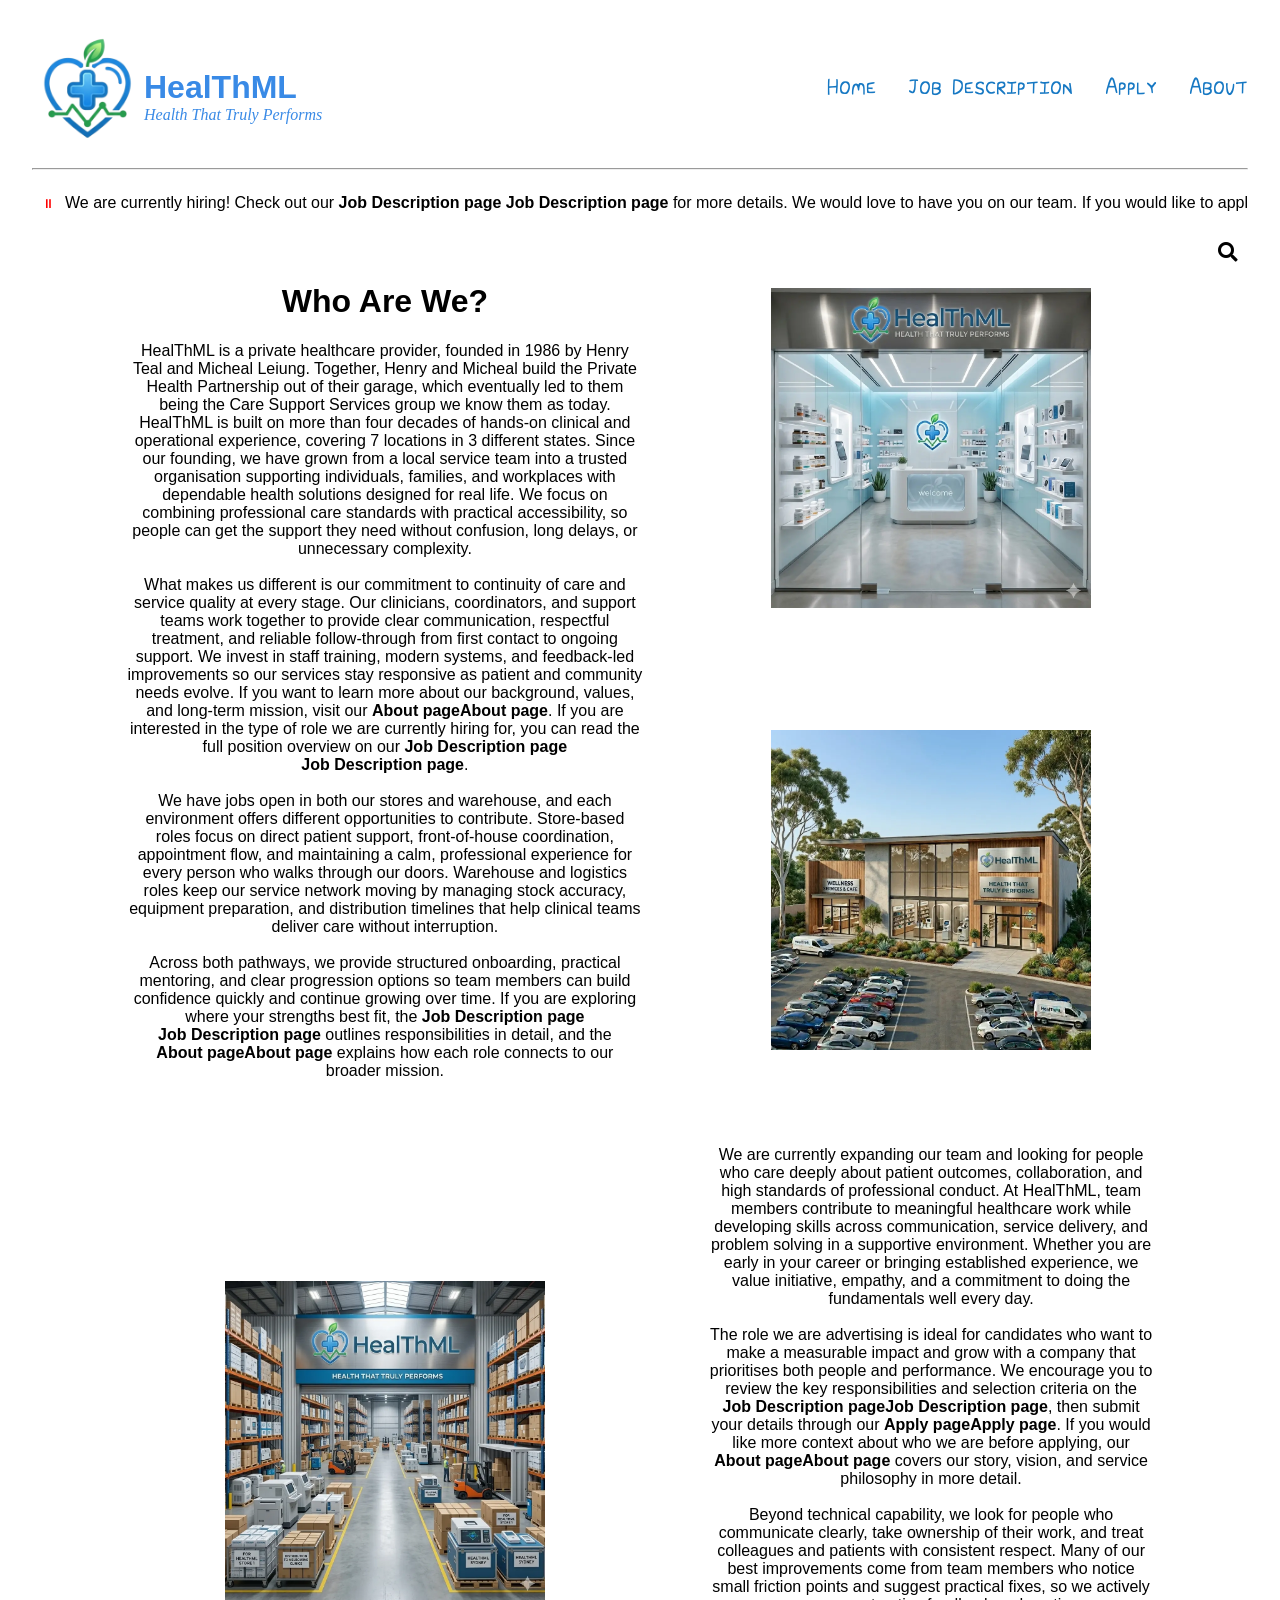
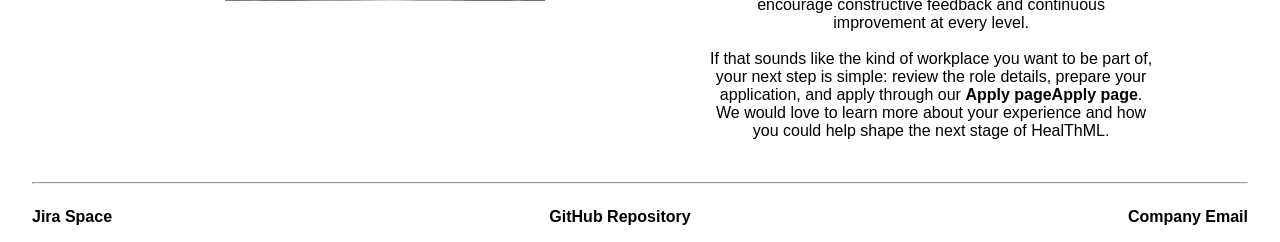
==== commit e8b60338: "fix(style/style.css *.html) fixed dark mode skip link" ====
--- a/index.html
+++ b/index.html
@@ -27,10 +27,6 @@
 
 <div class="toggle-bg">
     <div class="toggle-wrapper">
-        <input type="checkbox" id="dark-mode-toggle" class="theme-check" style="display:none;">
-        
-        <label for="dark-mode-toggle" class="darkmode-link" aria-label="dark mode toggle"></label>
-
         <a href="#dark" class="persistence-link link-dark"  aria-label="Switch to dark mode toggle"></a>
         <a href="#light" class="persistence-link link-light"  aria-label="Switch to light mode toggle"></a>
     </div>
--- a/styles/style.css
+++ b/styles/style.css
@@ -1,12 +1,11 @@
 @font-face {
   font-family: imperitum;
-  src: url('fonts/Imperitum-Regular.ttf');
+  src: url('../fonts/Imperitum-Regular.ttf');
 }
 
 /* The following 3 :root section actually let the css themse work*/
 :root:has(#main-light:target),
-:root:has(#light:target),
-:root:not(:has(#dark-mode-toggle:checked)):not(:has(#main-dark:target)):not(:has(#dark:target)) {
+:root:has(#light:target) {
   --bg: white;
   --text: black;
   --toggle-bg: #ebebeb;
@@ -28,7 +27,6 @@
 
 
 :root:not(:has(#light:target)):not(:has(#main-light:target)):has(#main-dark:target),
-:root:not(:has(#light:target)):not(:has(#main-light:target)):has(#dark-mode-toggle:checked),
 :root:not(:has(#light:target)):not(:has(#main-light:target)):has(#dark:target) {
   --bg: black;
   --text: white;
@@ -50,29 +48,24 @@
   --table-color: white;
 }
 
-:root:has(#dark-mode-toggle:checked) .link-dark.skip-link,
 :root:has(#main-dark:target) .link-dark.skip-link,
 :root:has(#dark:target) .link-dark.skip-link,
-:root:has(#dark-mode-toggle:not(:checked)) .link-light.skip-link,
 :root:has(#main-light:target) .link-light.skip-link,
 :root:has(#light:target) .link-light.skip-link {
   display: inline-block;
 }
 
-:root:not(:has(#dark:target)):not(:has(#main-dark:target)):not(:has(#dark-mode-toggle:checked)) .link-light.persistence-link {
+:root:not(:has(#dark:target)):not(:has(#main-dark:target)) .link-light.persistence-link {
   display: none !important;
 }
 
 :root:has(#dark:target) .link-dark.persistence-link,
-:root:has(#main-dark:target) .link-dark.persistence-link,
-:root:has(#dark-mode-toggle:checked) .link-dark.persistence-link {
+:root:has(#main-dark:target) .link-dark.persistence-link {
   display: none !important;
 }
 
-:root:has(#dark-mode-toggle:not(:checked)) .link-dark:not(.skip-link):not(.persistence-link),
 :root:has(#light:target) .darkmode-link .link-dark:not(.skip-link):not(.persistence-link),
 :root:has(#main-light:target) .darkmode-link .link-dark:not(.skip-link):not(.persistence-link),
-:root:has(#dark-mode-toggle:checked) .link-light:not(.skip-link):not(.persistence-link),
 :root:has(#dark:target) .link-light:not(.skip-link):not(.persistence-link),
 :root:has(#main-dark:target) .link-light:not(.skip-link):not(.persistence-link) {
   display: none !important;
@@ -80,10 +73,8 @@
 
 
 
-:root:has(#dark-mode-toggle:checked) .link-light.skip-link,
 :root:has(#dark:target) .link-light.skip-link,
 :root:has(#main-dark:target) .link-light.skip-link,
-:root:has(#dark-mode-toggle:not(:checked)) .link-dark.skip-link,
 :root:has(#light:target) .link-dark.skip-link,
 :root:has(#main-light:target) .link-dark.skip-link {
   visibility: collapse !important;
@@ -91,21 +82,18 @@
 
 
 :root:has(#dark:target) .skip-link,
-:root:has(#main-dark:target) .skip-link,
-:root:has(#dark-mode-toggle:checked) .skip-link {
+:root:has(#main-dark:target) .skip-link {
   background: var(--background-color);
   color: var(--link-color);
   border: 1px solid #ffffff;
 }
 
 
-:root:has(#dark-mode-toggle:checked) #nav-light,
 :root:has(#main-dark:target) #nav-light,
 :root:has(#dark:target) #nav-light {
   display: none;
 }
 
-:root:has(#dark-mode-toggle:checked) #nav-dark,
 :root:has(#main-dark:target) #nav-dark,
 :root:has(#dark:target) #nav-dark {
   display: block;
@@ -120,7 +108,7 @@
 }
 
 /* Prevent the theme logic from ever touching regular page links */
-a:not(.persistence-link) {
+a:not(.persistence-link):not(.skip-link):not(.darkmode-link) {
   display: inline-block !important;
   visibility: visible !important;
   opacity: 1 !important;
@@ -130,16 +118,6 @@
   transition: background-color 0.5s, color 0.5s;
 }
 
-/* 1. Reset the label so it doesn't block other page links */
-.darkmode-link {
-  display: block;
-  width: 100px;
-  height: 40px;
-  cursor: pointer;
-  z-index: 1;
-}
-
-/* 2. Make the specific toggle links fill ONLY the toggle area */
 .persistence-link {
   position: absolute;
   top: 0;
@@ -238,39 +216,6 @@
   top: 1em;
   left: 1em;
 }
-
-
-/* @media (prefers-color-scheme: dark) { */
-/*   #darkmode-toggle:checked~* { */
-/*     --bg: white; */
-/*     --text: black; */
-/*     --toggle-bg: #ebebeb; */
-/*     --gradient-bg1: #ffcc89; */
-/*     --gradient-bg2: #d8860b; */
-/*     --label-left: 37px; */
-/*     --primary-color: #00b300; */
-/*     --secondary-color: #a6a6a6; */
-/*     --accent-color: #99e699; */
-/*     --button-color: #cccccc; */
-/*     --button-background-color: #333333; */
-/*     --button-hover-background-color: #cccccc; */
-/*     --text-color: #ffffff; */
-/*     --link-color: #1a2d1a; */
-/*     --background-color: #333333; */
-/*     --search-color: #1a2d1a; */
-/*     --primary-color: lime; */
-/*     --secondary-color: lightgray; */
-/*     --accent-color: lightgreen; */
-/*     --text-color: black; */
-/*     --link-color: #345634; */
-/*     --background-color: #f8f8f8; */
-/*     --button-color: white; */
-/*     --button-background-color: black; */
-/*     --button-hover-background-color: #333333; */
-/*     --search-color: #d5efd5; */
-/*     --table-color: black; */
-/*   } */
-/* } */
 
 
 .nav-style {
@@ -352,6 +297,7 @@
   animation: FadeIn 0.25s ease-in 0.25s both;
 }
 
+
 .skip-link {
   position: absolute;
   top: -100px;
@@ -492,9 +438,9 @@
 }
 
 .expand {
-  -webkit-transition-property: all;
-  -webkit-transition-duration: 0.3s;
-  -webkit-transition-timing-function: ease;
+  transition-property: all;
+  transition-duration: 0.3s;
+  transition-timing-function: ease;
 }
 
 .expand:hover {
@@ -673,3 +619,9 @@
 
 
 }
+
+.skip-link:focus {
+  top: 0;
+  display: inline-block !important;
+  visibility: visible !important;
+}
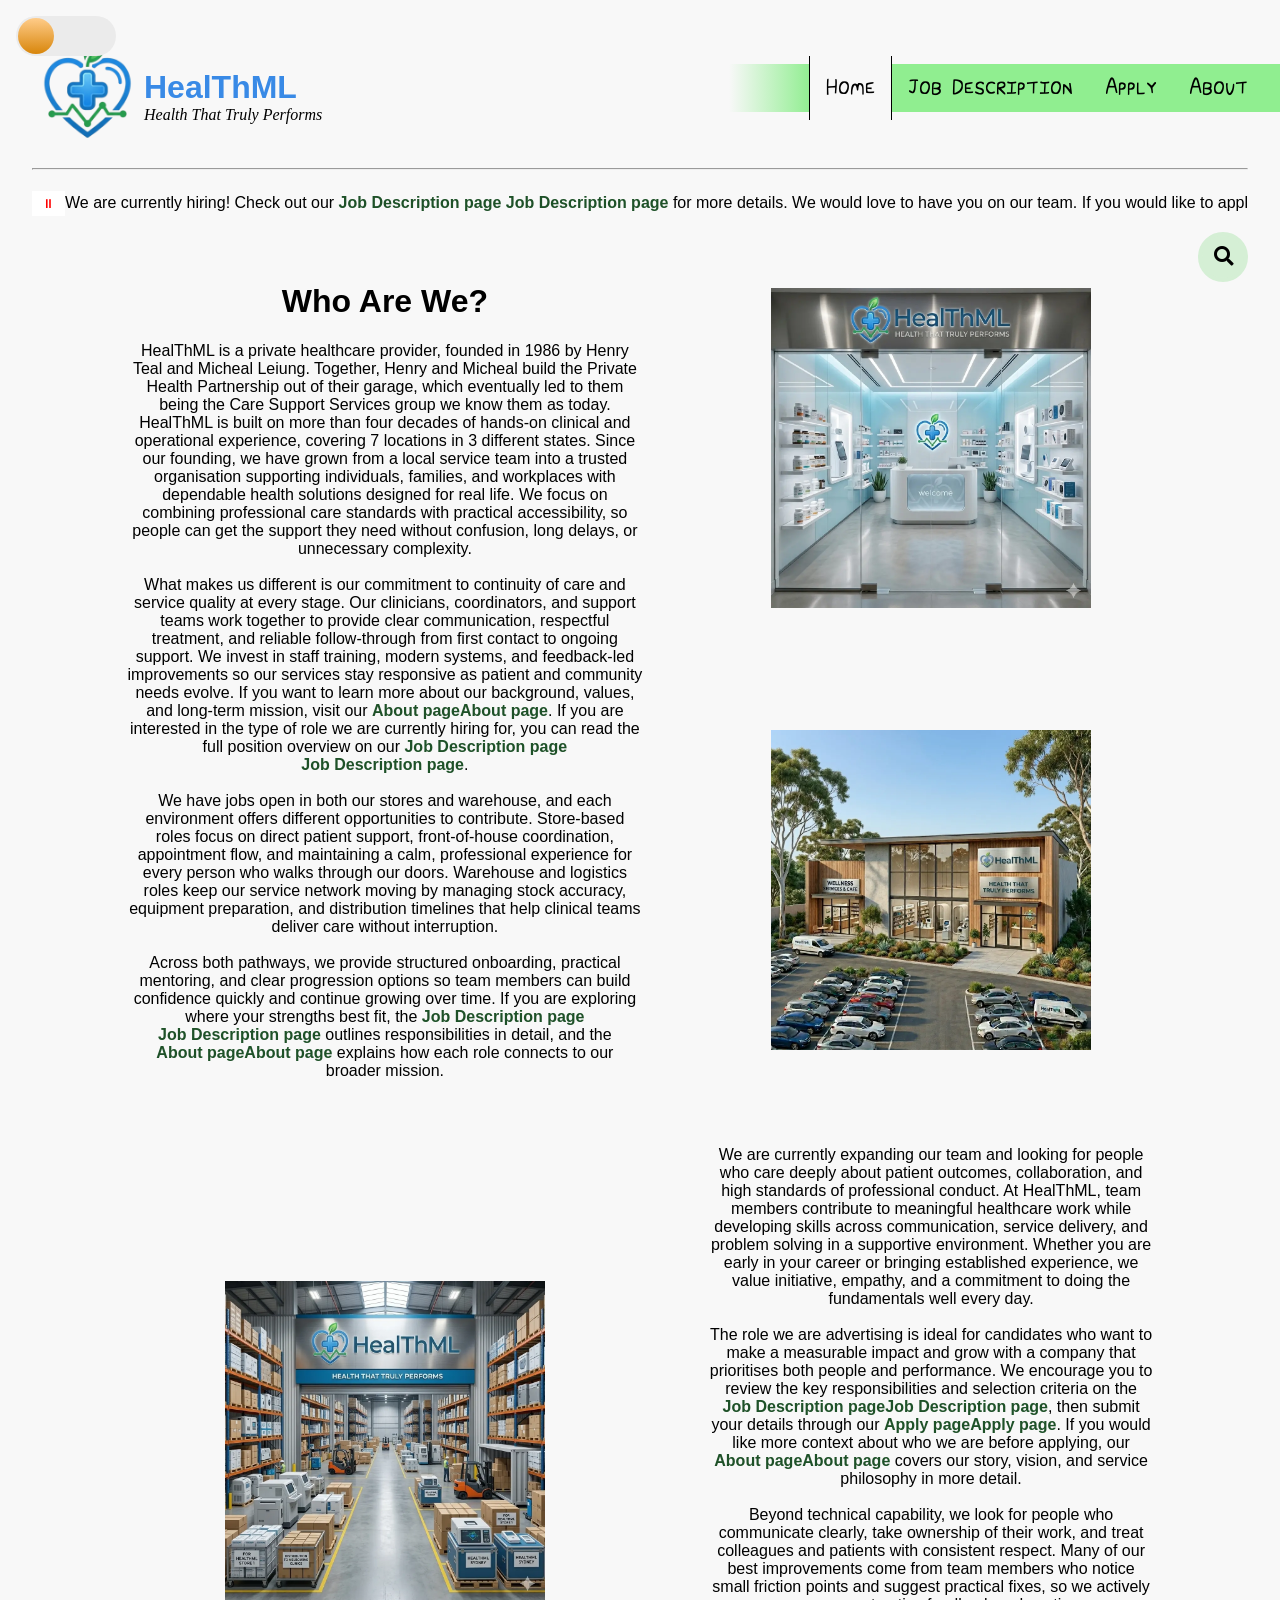
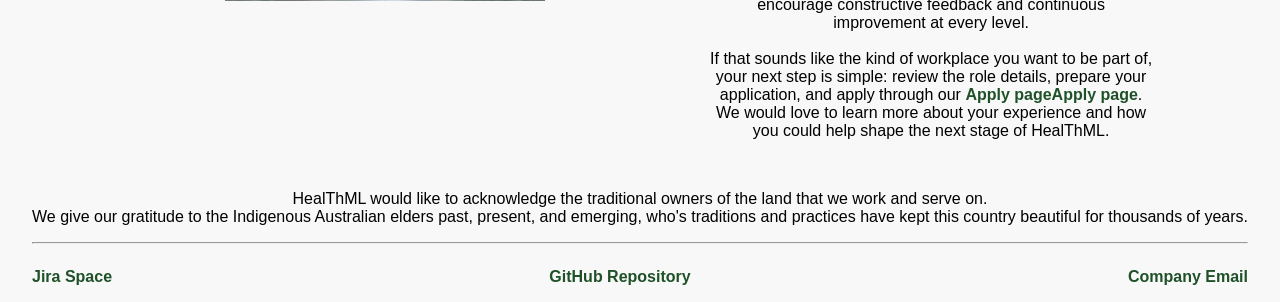
==== commit e8f7d7d5: "feat(index.html): add acknowledgement of country" ====
--- a/index.html
+++ b/index.html
@@ -119,6 +119,8 @@
                     </td>
                 </tr>
             </table>
+            <p style="text-align:center;">HealThML would like to acknowledge the traditional owners of the land that we work and serve on.
+            <br>We give our gratitude to the Indigenous Australian elders past, present, and emerging, who's traditions and practices have kept this country beautiful for thousands of years.</p>
         </main>
         <hr>
         <footer>
--- a/styles/style.css
+++ b/styles/style.css
@@ -4,6 +4,7 @@
 }
 
 /* The following 3 :root section actually let the css themse work*/
+:root,
 :root:has(#main-light:target),
 :root:has(#light:target) {
   --bg: white;
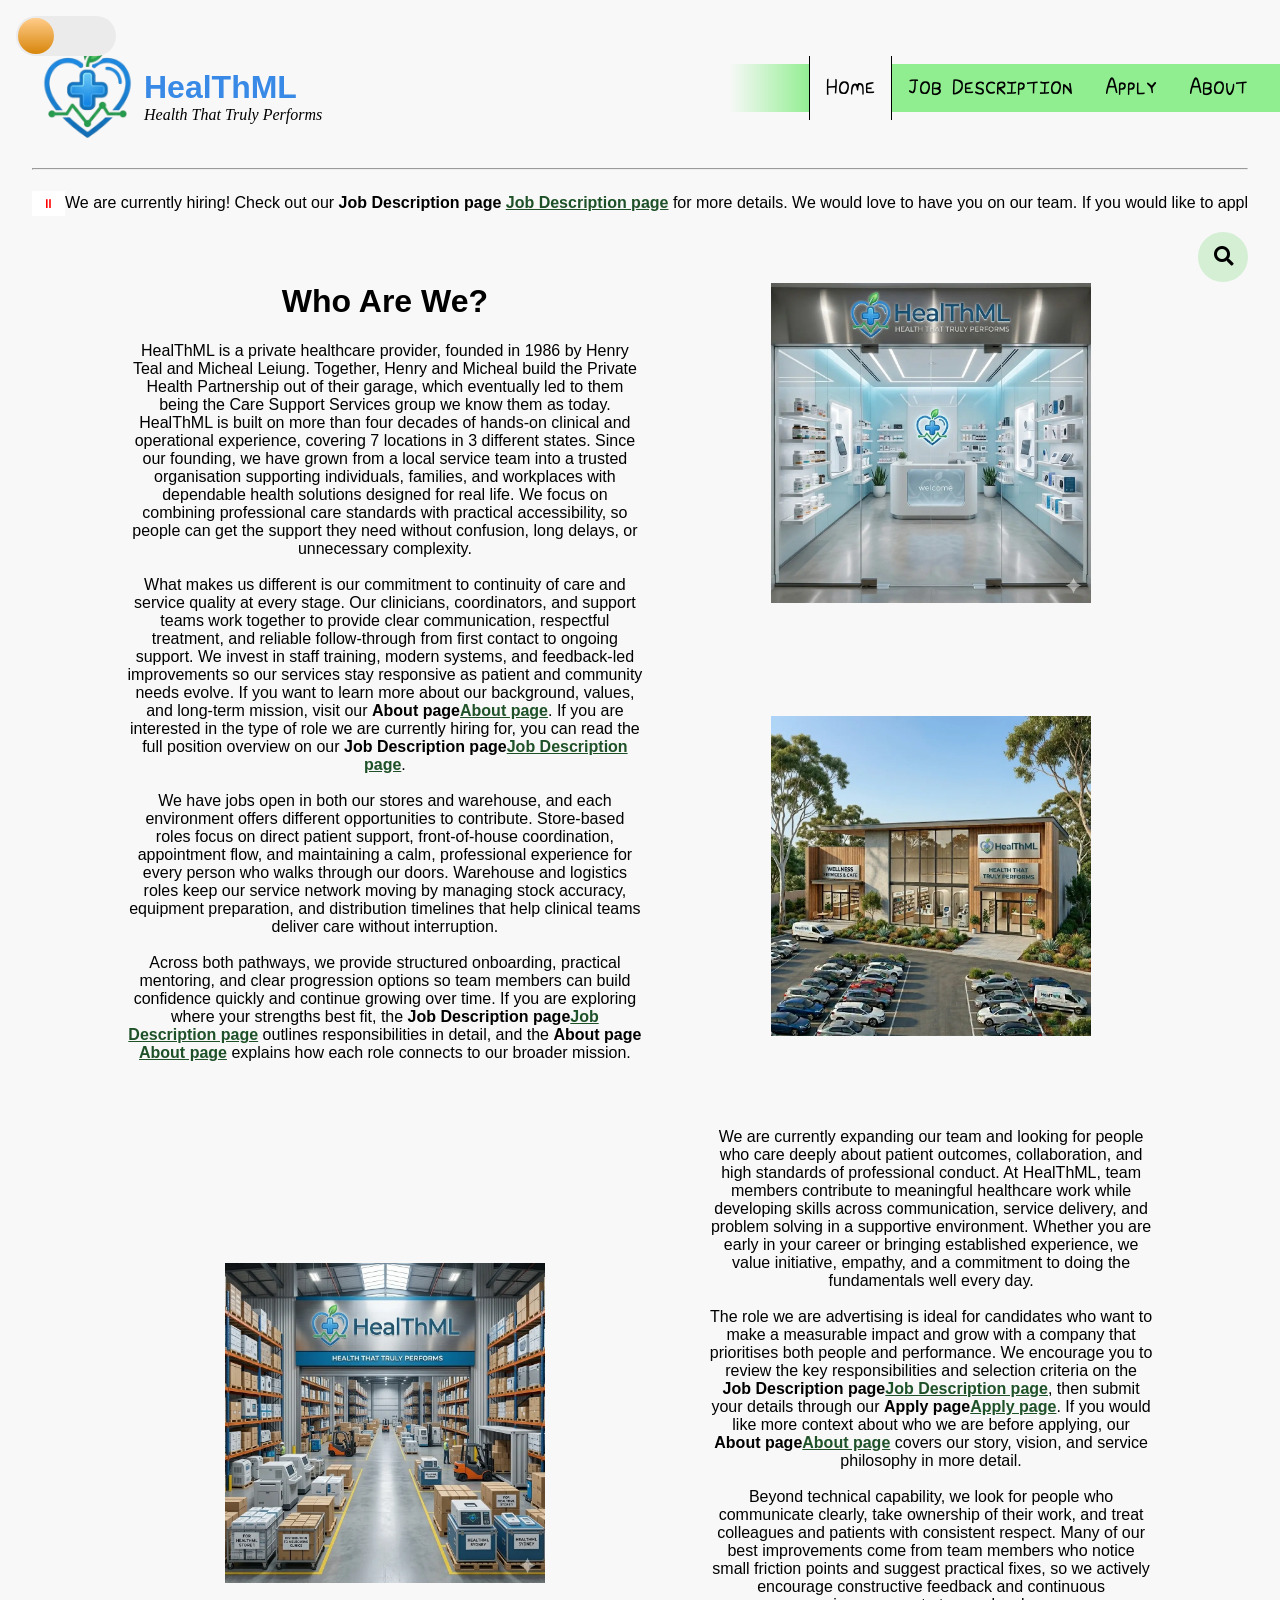
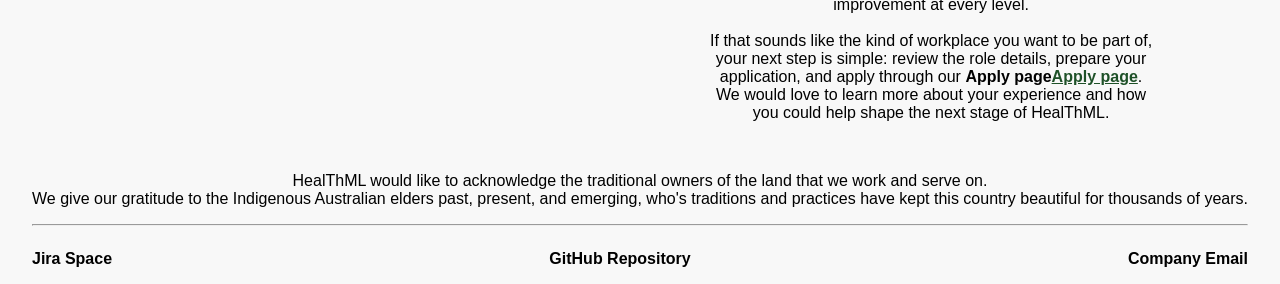
==== commit 7047604e: "fix(*.html) fix theme switching toggle (again)" ====
--- a/index.html
+++ b/index.html
@@ -27,8 +27,8 @@
 
 <div class="toggle-bg">
     <div class="toggle-wrapper">
-        <a href="#dark" class="persistence-link link-dark"  aria-label="Switch to dark mode toggle"></a>
-        <a href="#light" class="persistence-link link-light"  aria-label="Switch to light mode toggle"></a>
+        <a href="#dark" class="persistence-link link-dark" aria-hidden="true" aria-label="switch to dark mode toggle"></a>
+        <a href="#light" class="persistence-link link-light" aria-hidden="true" aria-label="switch to light mode toggle"></a>
     </div>
 </div>
 
--- a/styles/style.css
+++ b/styles/style.css
@@ -60,13 +60,17 @@
   display: none !important;
 }
 
+:root:not(:has(#light:target)):not(:has(#main-light:target)) .link-dark.persistence-link {
+  display: none !important;
+}
+
 :root:has(#dark:target) .link-dark.persistence-link,
 :root:has(#main-dark:target) .link-dark.persistence-link {
   display: none !important;
 }
 
-:root:has(#light:target) .darkmode-link .link-dark:not(.skip-link):not(.persistence-link),
-:root:has(#main-light:target) .darkmode-link .link-dark:not(.skip-link):not(.persistence-link),
+:root:has(#light:target) .link-dark:not(.skip-link):not(.persistence-link),
+:root:has(#main-light:target) .link-dark:not(.skip-link):not(.persistence-link),
 :root:has(#dark:target) .link-light:not(.skip-link):not(.persistence-link),
 :root:has(#main-dark:target) .link-light:not(.skip-link):not(.persistence-link) {
   display: none !important;
@@ -109,7 +113,7 @@
 }
 
 /* Prevent the theme logic from ever touching regular page links */
-a:not(.persistence-link):not(.skip-link):not(.darkmode-link) {
+a:not(.persistence-link):not(.skip-link):not(.link-dark) {
   display: inline-block !important;
   visibility: visible !important;
   opacity: 1 !important;
@@ -390,19 +394,26 @@
   padding: 2rem 2rem;
 }
 
-a {
+a:not(.link-dark):not(.skip-link):not(.persistence-link) {
   position: relative;
   display: inline-block;
   text-decoration: none;
   color: var(--text);
 }
 
+a .link-dark:not(.skip-link):not(.persistence-link):root:has#light:target:root:has(#main-light:target) {
+  position: relative;
+  display: none;
+  text-decoration: none;
+  color: var(--text);
+}
+
 a:not(.nav-style *) {
   font-weight: bold;
   color: var(--link-color);
 }
 
-a:not(.persistence-link):not(.skip-link):not(.darkmode-link)::after {
+a:not(.persistence-link):not(.skip-link)::after {
   content: '';
   position: absolute;
   left: 0;
@@ -415,7 +426,7 @@
   transition: transform 0.25s ease-out;
 }
 
-a:not(.persistence-link):not(.skip-link):not(.darkmode-link):hover::after {
+a:not(.persistence-link):not(.skip-link):hover::after {
   transform: scaleX(1);
   transform-origin: bottom left;
 }
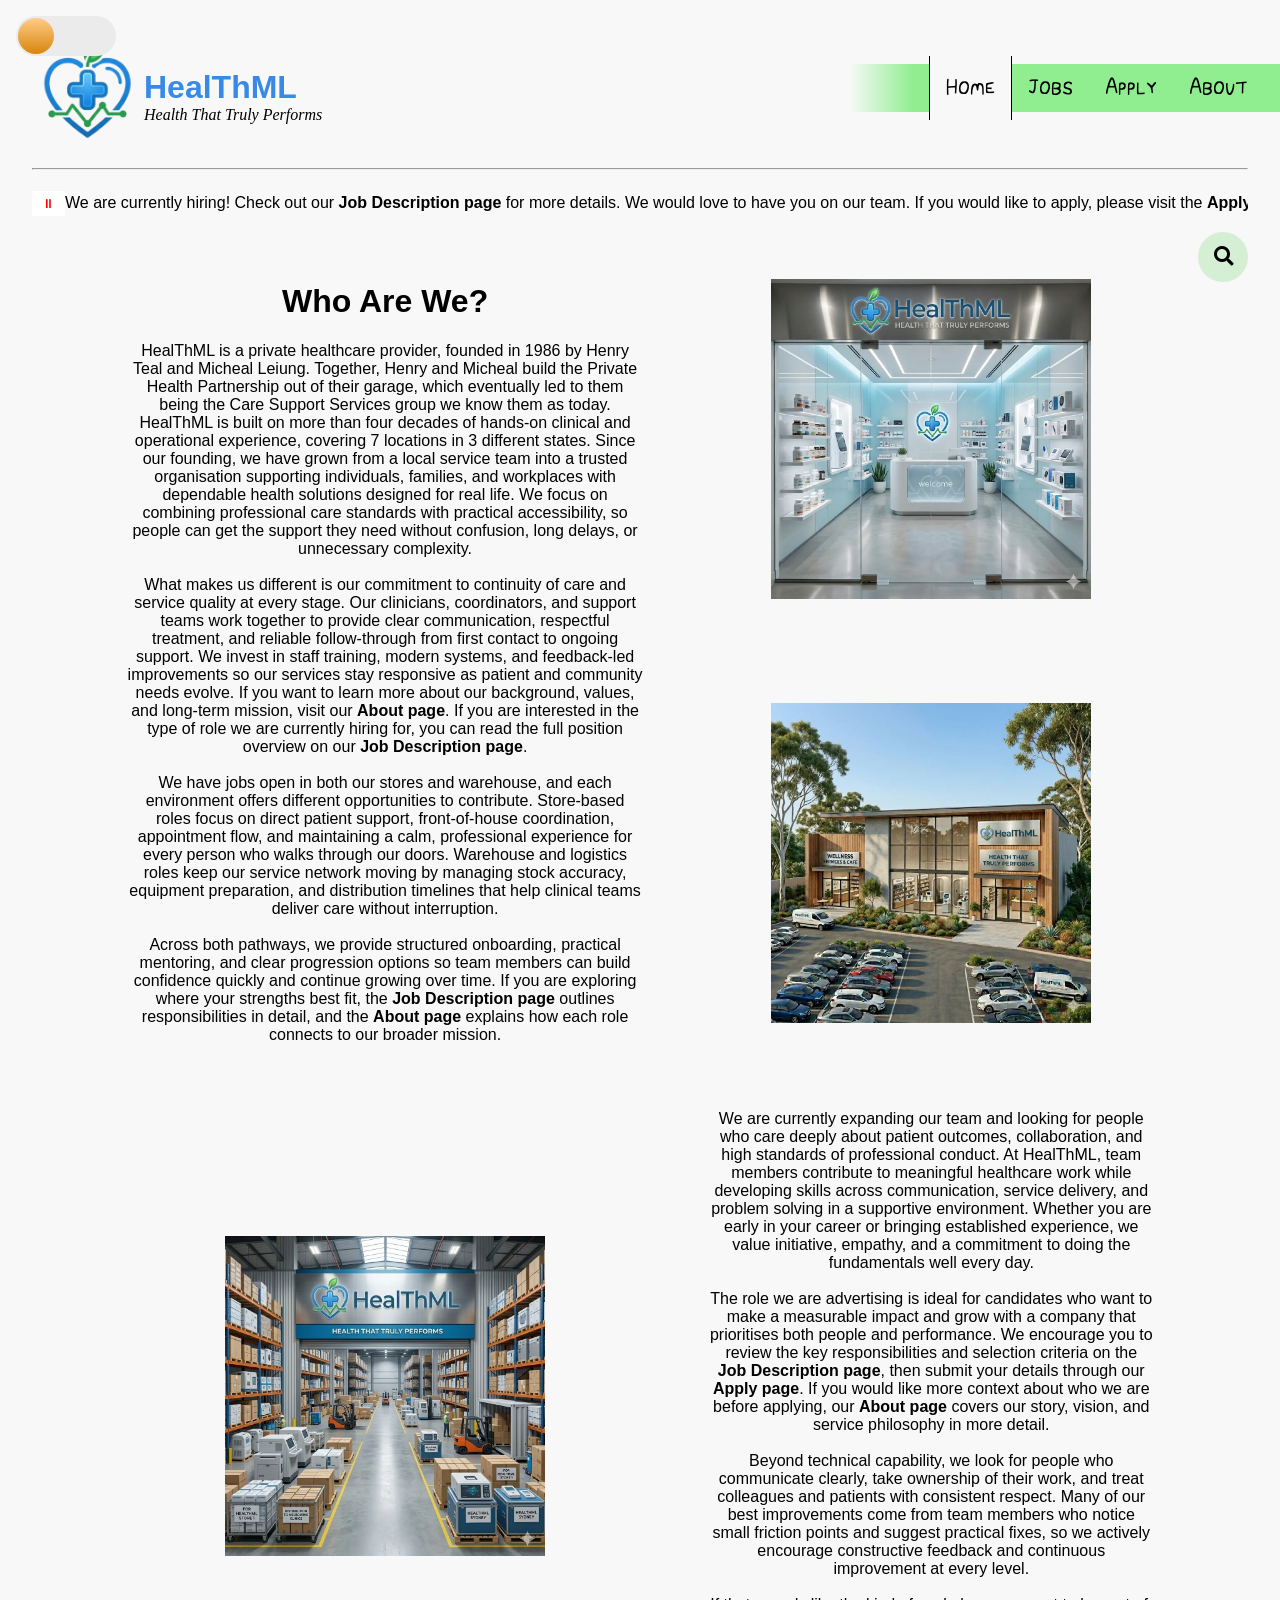
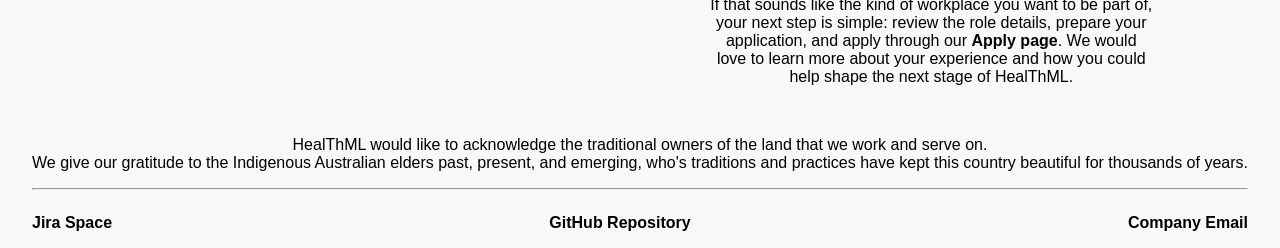
==== commit f29d21be: "chore(nav+directories): renamed Job Description to Jobs" ====
--- a/index.html
+++ b/index.html
@@ -46,7 +46,7 @@
             <nav id="nav-light" class='nav-style'>
                 <ul>
                     <li class="nav_active"><a href="/#light">Home</a></li>
-                    <li><a href="job_description#light">Job Description</a></li>
+                    <li><a href="jobs#light">Jobs</a></li>
                     <li><a href="apply#light">Apply</a></li>
                     <li><a href="about#light">About</a></li>
                 </ul>
@@ -54,7 +54,7 @@
             <nav id="nav-dark" class='nav-style'>
                 <ul>
                     <li class="nav_active"><a href="/#dark">Home</a></li>
-                    <li><a href="job_description#dark">Job Description</a></li>
+                    <li><a href="jobs#dark">Jobs</a></li>
                     <li><a href="apply#dark">Apply</a></li>
                     <li><a href="about#dark">About</a></li>
                 </ul>
@@ -67,8 +67,8 @@
 
     <div class="scrolling-content">
       <p>We are currently hiring! Check out our 
-        <a href="job_description#light" class="link-light">Job Description page</a>
-        <a href="job_description#dark" class="link-dark">Job Description page</a> 
+        <a href="jobs#light" class="link-light">Job Description page</a>
+        <a href="jobs#dark" class="link-dark">Job Description page</a> 
         for more details. We would love to have you on our team. 
         If you would like to apply, please visit the 
         <a href="apply#light" class="link-light">Apply</a>
@@ -92,11 +92,11 @@
                         <h1>Who Are We?</h1>
                         HealThML is a private healthcare provider, founded in 1986 by Henry Teal and Micheal Leiung. Together, Henry and Micheal build the Private Health Partnership out of their garage, which eventually led to them being the Care Support Services group we know them as today. HealThML is built on more than four decades of hands-on clinical and operational experience, covering 7 locations in 3 different states. Since our founding, we have grown from a local service team into a trusted organisation supporting individuals, families, and workplaces with dependable health solutions designed for real life. We focus on combining professional care standards with practical accessibility, so people can get the support they need without confusion, long delays, or unnecessary complexity.
                         <br><br>
-                        What makes us different is our commitment to continuity of care and service quality at every stage. Our clinicians, coordinators, and support teams work together to provide clear communication, respectful treatment, and reliable follow-through from first contact to ongoing support. We invest in staff training, modern systems, and feedback-led improvements so our services stay responsive as patient and community needs evolve. If you want to learn more about our background, values, and long-term mission, visit our <a href="about#light" class="link-light">About page</a><a href="about#dark" class="link-dark">About page</a>. If you are interested in the type of role we are currently hiring for, you can read the full position overview on our <a href="job_description#light" class="link-light">Job Description page</a><a href="job_description#dark" class="link-dark">Job Description page</a>.
+                        What makes us different is our commitment to continuity of care and service quality at every stage. Our clinicians, coordinators, and support teams work together to provide clear communication, respectful treatment, and reliable follow-through from first contact to ongoing support. We invest in staff training, modern systems, and feedback-led improvements so our services stay responsive as patient and community needs evolve. If you want to learn more about our background, values, and long-term mission, visit our <a href="about#light" class="link-light">About page</a><a href="about#dark" class="link-dark">About page</a>. If you are interested in the type of role we are currently hiring for, you can read the full position overview on our <a href="jobs#light" class="link-light">Job Description page</a><a href="jobs#dark" class="link-dark">Job Description page</a>.
                         <br><br>
                         We have jobs open in both our stores and warehouse, and each environment offers different opportunities to contribute. Store-based roles focus on direct patient support, front-of-house coordination, appointment flow, and maintaining a calm, professional experience for every person who walks through our doors. Warehouse and logistics roles keep our service network moving by managing stock accuracy, equipment preparation, and distribution timelines that help clinical teams deliver care without interruption.
                         <br><br>
-                        Across both pathways, we provide structured onboarding, practical mentoring, and clear progression options so team members can build confidence quickly and continue growing over time. If you are exploring where your strengths best fit, the <a href="job_description#light" class="link-light">Job Description page</a><a href="job_description#dark" class="link-dark">Job Description page</a> outlines responsibilities in detail, and the <a href="about#light" class="link-light">About page</a><a href="about#dark" class="link-dark">About page</a> explains how each role connects to our broader mission.
+                        Across both pathways, we provide structured onboarding, practical mentoring, and clear progression options so team members can build confidence quickly and continue growing over time. If you are exploring where your strengths best fit, the <a href="jobs#light" class="link-light">Job Description page</a><a href="jobs#dark" class="link-dark">Job Description page</a> outlines responsibilities in detail, and the <a href="about#light" class="link-light">About page</a><a href="about#dark" class="link-dark">About page</a> explains how each role connects to our broader mission.
                     </td>
                     <!-- # Image created with Gemini Ai -->
                     <td><img class="expand" src="images/index/storefront.webp" alt="Smaller Storefront Photo"></td>
@@ -111,7 +111,7 @@
                     <td>
                         We are currently expanding our team and looking for people who care deeply about patient outcomes, collaboration, and high standards of professional conduct. At HealThML, team members contribute to meaningful healthcare work while developing skills across communication, service delivery, and problem solving in a supportive environment. Whether you are early in your career or bringing established experience, we value initiative, empathy, and a commitment to doing the fundamentals well every day.
                         <br><br>
-                        The role we are advertising is ideal for candidates who want to make a measurable impact and grow with a company that prioritises both people and performance. We encourage you to review the key responsibilities and selection criteria on the <a href="job_description#light" class="link-light">Job Description page</a><a href="job_description#dark" class="link-dark">Job Description page</a>, then submit your details through our <a href="apply#light" class="link-light">Apply page</a><a href="apply#dark" class="link-dark">Apply page</a>. If you would like more context about who we are before applying, our <a href="about#light" class="link-light">About page</a><a href="about#dark" class="link-dark">About page</a> covers our story, vision, and service philosophy in more detail.
+                        The role we are advertising is ideal for candidates who want to make a measurable impact and grow with a company that prioritises both people and performance. We encourage you to review the key responsibilities and selection criteria on the <a href="jobs#light" class="link-light">Job Description page</a><a href="jobs#dark" class="link-dark">Job Description page</a>, then submit your details through our <a href="apply#light" class="link-light">Apply page</a><a href="apply#dark" class="link-dark">Apply page</a>. If you would like more context about who we are before applying, our <a href="about#light" class="link-light">About page</a><a href="about#dark" class="link-dark">About page</a> covers our story, vision, and service philosophy in more detail.
                         <br><br>
                         Beyond technical capability, we look for people who communicate clearly, take ownership of their work, and treat colleagues and patients with consistent respect. Many of our best improvements come from team members who notice small friction points and suggest practical fixes, so we actively encourage constructive feedback and continuous improvement at every level.
                         <br><br>
--- a/styles/style.css
+++ b/styles/style.css
@@ -60,15 +60,12 @@
   display: none !important;
 }
 
-:root:not(:has(#light:target)):not(:has(#main-light:target)) .link-dark.persistence-link {
-  display: none !important;
-}
-
 :root:has(#dark:target) .link-dark.persistence-link,
 :root:has(#main-dark:target) .link-dark.persistence-link {
   display: none !important;
 }
 
+:root:not(:has(#dark:target)):not(:has(#main-dark:target)) .link-dark:not(.skip-link):not(.persistence-link),
 :root:has(#light:target) .link-dark:not(.skip-link):not(.persistence-link),
 :root:has(#main-light:target) .link-dark:not(.skip-link):not(.persistence-link),
 :root:has(#dark:target) .link-light:not(.skip-link):not(.persistence-link),
